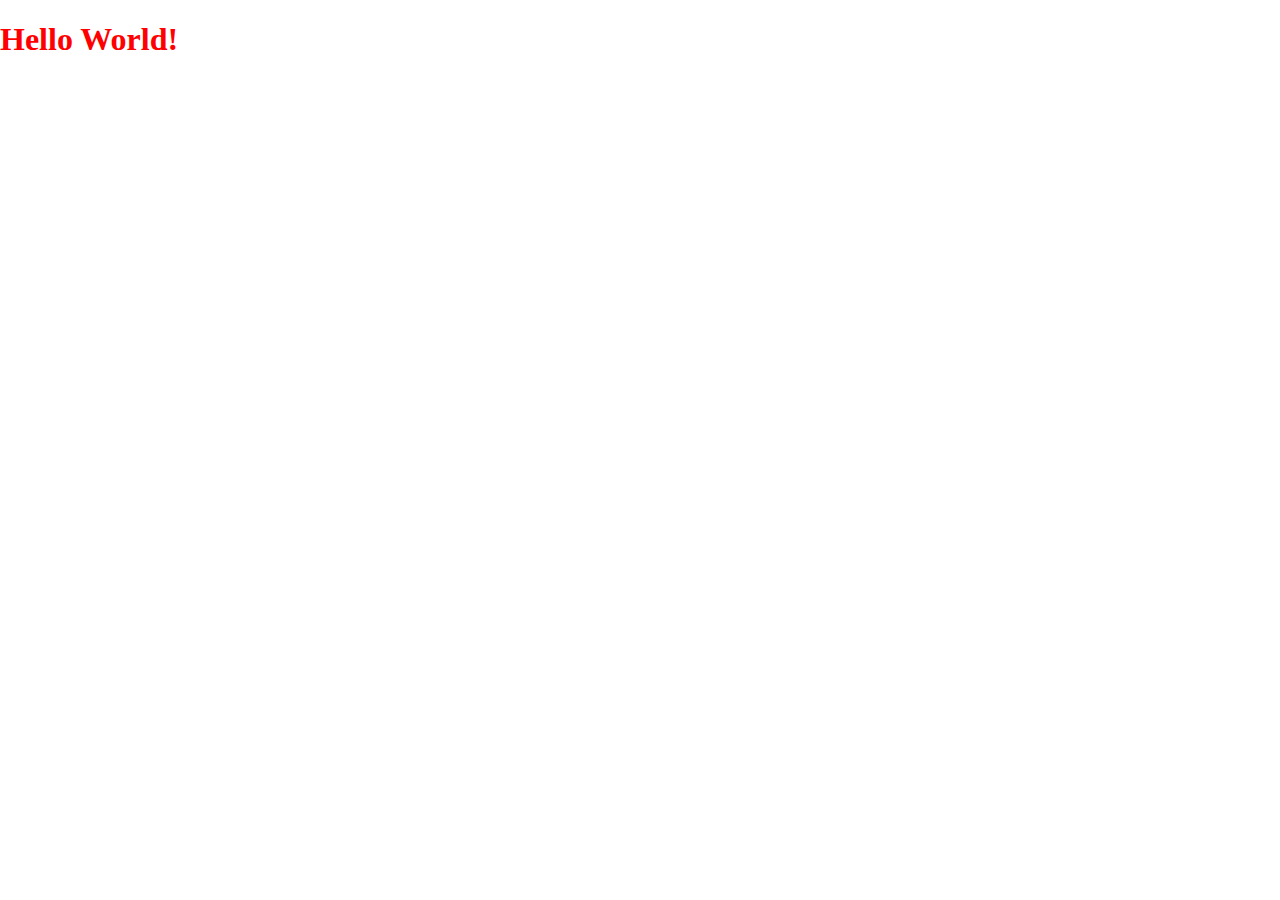
==== index.html @ 250fd3de "Initial Design Complete and Project Initialized" ====
<!DOCTYPE html>
<html lang="en">
<head>
    <meta charset="UTF-8">
    <meta name="viewport" content="width=device-width, initial-scale=1.0">
    <meta http-equiv="X-UA-Compatible" content="ie=edge">
    <title>Document</title>
    <link rel="stylesheet" href="css/style.css">
</head>
<body>

    <h1>Hello World!</h1>
    
    <script src="js/app.js"></script>
</body>
</html>
---- css/style.css ----
/*! normalize.css v8.0.0 | MIT License | github.com/necolas/normalize.css */
/* Document
   ========================================================================== */
/**
 * 1. Correct the line height in all browsers.
 * 2. Prevent adjustments of font size after orientation changes in iOS.
 */
html {
  line-height: 1.15;
  /* 1 */
  -webkit-text-size-adjust: 100%;
  /* 2 */
}

/* Sections
     ========================================================================== */
/**
   * Remove the margin in all browsers.
   */
body {
  margin: 0;
}

/**
   * Correct the font size and margin on `h1` elements within `section` and
   * `article` contexts in Chrome, Firefox, and Safari.
   */
h1 {
  font-size: 2em;
  margin: 0.67em 0;
}

/* Grouping content
     ========================================================================== */
/**
   * 1. Add the correct box sizing in Firefox.
   * 2. Show the overflow in Edge and IE.
   */
hr {
  -webkit-box-sizing: content-box;
          box-sizing: content-box;
  /* 1 */
  height: 0;
  /* 1 */
  overflow: visible;
  /* 2 */
}

/**
   * 1. Correct the inheritance and scaling of font size in all browsers.
   * 2. Correct the odd `em` font sizing in all browsers.
   */
pre {
  font-family: monospace, monospace;
  /* 1 */
  font-size: 1em;
  /* 2 */
}

/* Text-level semantics
     ========================================================================== */
/**
   * Remove the gray background on active links in IE 10.
   */
a {
  background-color: transparent;
}

/**
   * 1. Remove the bottom border in Chrome 57-
   * 2. Add the correct text decoration in Chrome, Edge, IE, Opera, and Safari.
   */
abbr[title] {
  border-bottom: none;
  /* 1 */
  text-decoration: underline;
  /* 2 */
  -webkit-text-decoration: underline dotted;
          text-decoration: underline dotted;
  /* 2 */
}

/**
   * Add the correct font weight in Chrome, Edge, and Safari.
   */
b,
strong {
  font-weight: bolder;
}

/**
   * 1. Correct the inheritance and scaling of font size in all browsers.
   * 2. Correct the odd `em` font sizing in all browsers.
   */
code,
kbd,
samp {
  font-family: monospace, monospace;
  /* 1 */
  font-size: 1em;
  /* 2 */
}

/**
   * Add the correct font size in all browsers.
   */
small {
  font-size: 80%;
}

/**
   * Prevent `sub` and `sup` elements from affecting the line height in
   * all browsers.
   */
sub,
sup {
  font-size: 75%;
  line-height: 0;
  position: relative;
  vertical-align: baseline;
}

sub {
  bottom: -0.25em;
}

sup {
  top: -0.5em;
}

/* Embedded content
     ========================================================================== */
/**
   * Remove the border on images inside links in IE 10.
   */
img {
  border-style: none;
}

/* Forms
     ========================================================================== */
/**
   * 1. Change the font styles in all browsers.
   * 2. Remove the margin in Firefox and Safari.
   */
button,
input,
optgroup,
select,
textarea {
  font-family: inherit;
  /* 1 */
  font-size: 100%;
  /* 1 */
  line-height: 1.15;
  /* 1 */
  margin: 0;
  /* 2 */
}

/**
   * Show the overflow in IE.
   * 1. Show the overflow in Edge.
   */
button,
input {
  /* 1 */
  overflow: visible;
}

/**
   * Remove the inheritance of text transform in Edge, Firefox, and IE.
   * 1. Remove the inheritance of text transform in Firefox.
   */
button,
select {
  /* 1 */
  text-transform: none;
}

/**
   * Correct the inability to style clickable types in iOS and Safari.
   */
button,
[type="button"],
[type="reset"],
[type="submit"] {
  -webkit-appearance: button;
}

/**
   * Remove the inner border and padding in Firefox.
   */
button::-moz-focus-inner,
[type="button"]::-moz-focus-inner,
[type="reset"]::-moz-focus-inner,
[type="submit"]::-moz-focus-inner {
  border-style: none;
  padding: 0;
}

/**
   * Restore the focus styles unset by the previous rule.
   */
button:-moz-focusring,
[type="button"]:-moz-focusring,
[type="reset"]:-moz-focusring,
[type="submit"]:-moz-focusring {
  outline: 1px dotted ButtonText;
}

/**
   * Correct the padding in Firefox.
   */
fieldset {
  padding: 0.35em 0.75em 0.625em;
}

/**
   * 1. Correct the text wrapping in Edge and IE.
   * 2. Correct the color inheritance from `fieldset` elements in IE.
   * 3. Remove the padding so developers are not caught out when they zero out
   *    `fieldset` elements in all browsers.
   */
legend {
  -webkit-box-sizing: border-box;
          box-sizing: border-box;
  /* 1 */
  color: inherit;
  /* 2 */
  display: table;
  /* 1 */
  max-width: 100%;
  /* 1 */
  padding: 0;
  /* 3 */
  white-space: normal;
  /* 1 */
}

/**
   * Add the correct vertical alignment in Chrome, Firefox, and Opera.
   */
progress {
  vertical-align: baseline;
}

/**
   * Remove the default vertical scrollbar in IE 10+.
   */
textarea {
  overflow: auto;
}

/**
   * 1. Add the correct box sizing in IE 10.
   * 2. Remove the padding in IE 10.
   */
[type="checkbox"],
[type="radio"] {
  -webkit-box-sizing: border-box;
          box-sizing: border-box;
  /* 1 */
  padding: 0;
  /* 2 */
}

/**
   * Correct the cursor style of increment and decrement buttons in Chrome.
   */
[type="number"]::-webkit-inner-spin-button,
[type="number"]::-webkit-outer-spin-button {
  height: auto;
}

/**
   * 1. Correct the odd appearance in Chrome and Safari.
   * 2. Correct the outline style in Safari.
   */
[type="search"] {
  -webkit-appearance: textfield;
  /* 1 */
  outline-offset: -2px;
  /* 2 */
}

/**
   * Remove the inner padding in Chrome and Safari on macOS.
   */
[type="search"]::-webkit-search-decoration {
  -webkit-appearance: none;
}

/**
   * 1. Correct the inability to style clickable types in iOS and Safari.
   * 2. Change font properties to `inherit` in Safari.
   */
::-webkit-file-upload-button {
  -webkit-appearance: button;
  /* 1 */
  font: inherit;
  /* 2 */
}

/* Interactive
     ========================================================================== */
/*
   * Add the correct display in Edge, IE 10+, and Firefox.
   */
details {
  display: block;
}

/*
   * Add the correct display in all browsers.
   */
summary {
  display: list-item;
}

/* Misc
     ========================================================================== */
/**
   * Add the correct display in IE 10+.
   */
template {
  display: none;
}

/**
   * Add the correct display in IE 10.
   */
[hidden] {
  display: none;
}

h1 {
  color: red;
}
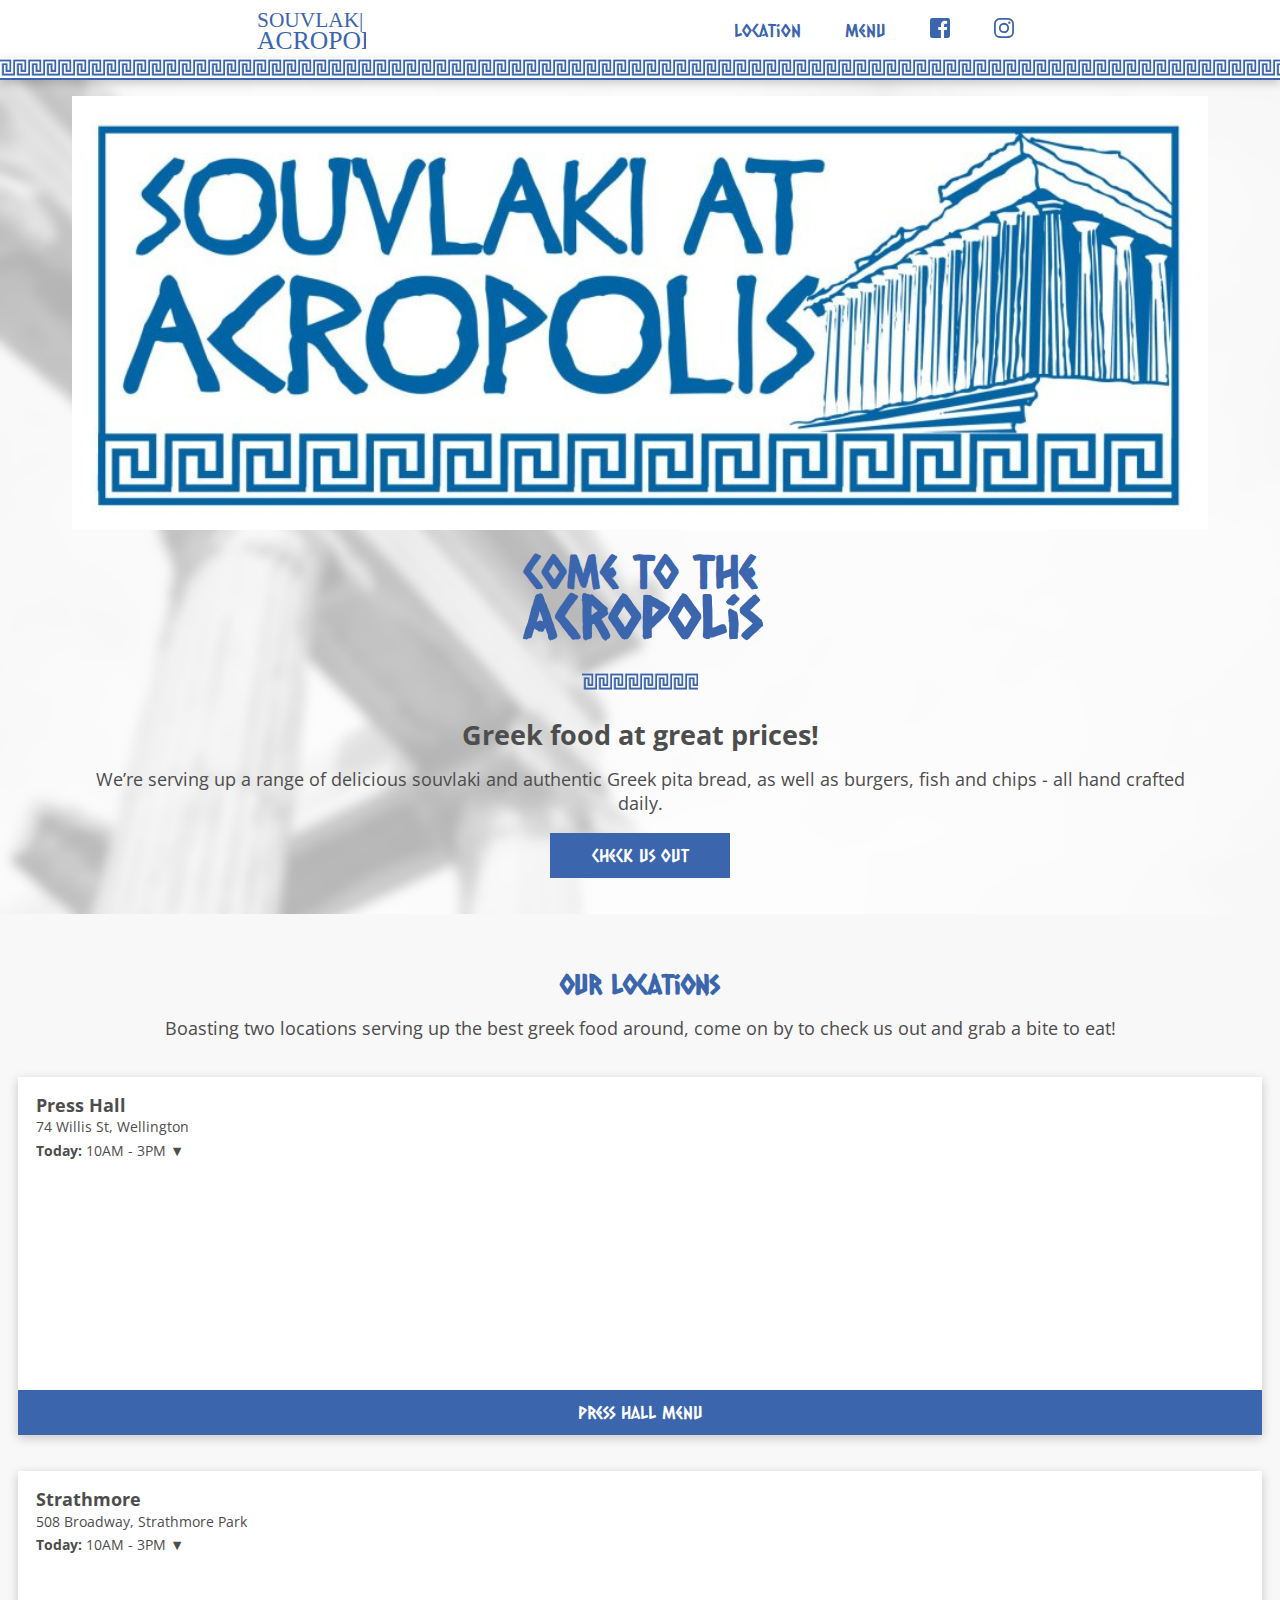
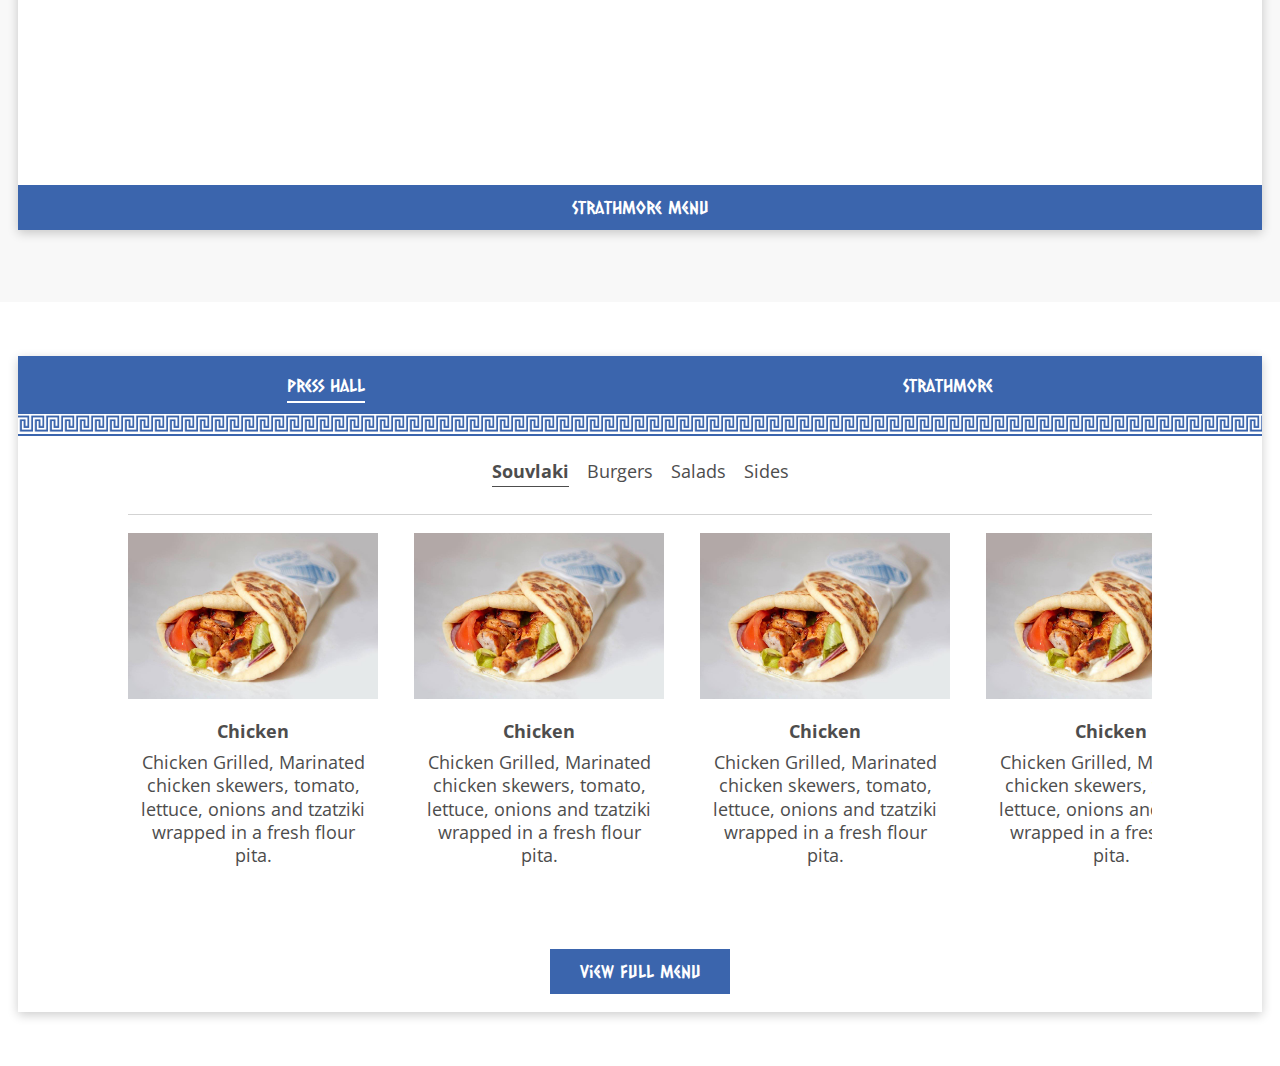
==== commit c0470623: "Initial HTML ans SASS layout almost complete" ====
--- a/index.html
+++ b/index.html
@@ -4,13 +4,130 @@
     <meta charset="UTF-8">
     <meta name="viewport" content="width=device-width, initial-scale=1.0">
     <meta http-equiv="X-UA-Compatible" content="ie=edge">
-    <title>Document</title>
+    <title>Souvlaki At Acropolis | The Best Greek Food in Wellington</title>
     <link rel="stylesheet" href="css/style.css">
 </head>
 <body>
 
-    <h1>Hello World!</h1>
-    
+    <header>
+        <img src="img/logoText.svg" alt="Souvlaki At Acropolis">
+        <nav>
+            <ul>
+                <li><a href="">Location</a></li>
+                <li><a href="">Menu</a></li>
+                <li><a href=""><svg xmlns="http://www.w3.org/2000/svg" viewBox="0 0 22 22"><path d="M22 2.357v17.286A2.358 2.358 0 0 1 19.643 22h-4.189v-8.7h2.976l.427-3.32h-3.4V7.859c0-.962.265-1.616 1.645-1.616h1.758V3.277a23.629 23.629 0 0 0-2.563-.133 4 4 0 0 0-4.272 4.39v2.45H9.036v3.32h2.991v8.7h-9.67A2.358 2.358 0 0 1 0 19.643V2.357A2.358 2.358 0 0 1 2.357 0h17.286A2.358 2.358 0 0 1 22 2.357z"/></svg></a></li>
+                <li><a href=""><svg xmlns="http://www.w3.org/2000/svg" viewBox="0 0 22 22"><path d="M11 5.358a5.63 5.63 0 0 0-5.639 5.639A5.63 5.63 0 0 0 11 16.637a5.63 5.63 0 0 0 5.639-5.639A5.63 5.63 0 0 0 11 5.358zm0 9.305a3.673 3.673 0 0 1-3.666-3.666A3.67 3.67 0 0 1 11 7.331a3.67 3.67 0 0 1 3.666 3.666A3.673 3.673 0 0 1 11 14.664zm7.185-9.536a1.312 1.312 0 0 1-1.315 1.315 1.312 1.312 0 0 1-1.315-1.315 1.315 1.315 0 0 1 1.315-1.315 1.315 1.315 0 0 1 1.318 1.316zm3.735 1.335a6.509 6.509 0 0 0-1.777-4.609A6.553 6.553 0 0 0 15.534.076c-1.816-.1-7.259-.1-9.075 0A6.543 6.543 0 0 0 1.854 1.85 6.531 6.531 0 0 0 .077 6.459c-.1 1.816-.1 7.259 0 9.075a6.509 6.509 0 0 0 1.777 4.609 6.56 6.56 0 0 0 4.609 1.777c1.816.1 7.259.1 9.075 0a6.509 6.509 0 0 0 4.609-1.777 6.552 6.552 0 0 0 1.777-4.609c.102-1.817.102-7.255-.001-9.071zM19.574 17.48a3.712 3.712 0 0 1-2.091 2.091c-1.448.574-4.883.442-6.483.442s-5.04.128-6.483-.442a3.712 3.712 0 0 1-2.091-2.091c-.574-1.448-.442-4.883-.442-6.483s-.128-5.04.442-6.483a3.712 3.712 0 0 1 2.091-2.091C5.965 1.849 9.4 1.981 11 1.981s5.04-.128 6.483.442a3.712 3.712 0 0 1 2.091 2.091c.574 1.448.442 4.883.442 6.483s.135 5.041-.439 6.484z"/></svg></a></li>
+            </ul>
+        </nav>
+    </header>
+
+    <section id="hero">
+        <img src="img/logo.jpg" alt="Souvlaki At Acropolis">
+        <h2>Come to The<br>Acropolis</h2>
+        <h3>Greek food at great prices!</h3>
+        <p>We’re serving up a range of delicious souvlaki and authentic Greek pita bread, as well as burgers, fish and chips - all hand crafted daily.</p>
+        <a id="button" href="#">Check Us Out</a>
+    </section>
+
+    <section id="locations">
+        <h2>Our Locations</h2>
+        <p>Boasting two locations serving up the best greek food around, come on by to check us out and grab a bite to eat!</p>
+        <div class="card">
+            <h3>Press Hall</h3>
+            <p>74 Willis St, Wellington</p>
+            <div id="hours">
+                <span id="today"><b>Today:</b> 10AM - 3PM 	&#9660;</span>
+                <ul class="inactive">
+                    <li><b>Monday:</b> 10:30AM - 3PM</li>
+                    <li><b>Tuesday:</b> 10:30AM - 3PM</li>
+                    <li><b>Wednesday:</b> 10:30AM - 7PM</li>
+                    <li><b>Thursday:</b> 10:30AM - 7PM</li>
+                    <li><b>Friday:</b> 10:30AM - 7PM</li>
+                    <li><b>Saturday:</b> 10AM - 3PM</li>
+                    <li><b>Sunday:</b> Closed</li>
+                </ul>
+            </div>
+            <iframe frameborder="0" style="border:0"src="https://www.google.com/maps/embed/v1/place?q=place_id:ChIJ85g7dtavOG0Re48GpM2BKBs&key=AIzaSyBG216dT96u7KshkH0Udl-jmYMu-QLgaa4" allowfullscreen></iframe>
+            <a id="button" href="#">Press Hall Menu</a>
+        </div>
+        <div class="card">
+            <h3>Strathmore</h3>
+            <p>508 Broadway, Strathmore Park</p>
+            <div id="hours">
+                <span id="today"><b>Today:</b> 10AM - 3PM 	&#9660;</span>
+                <ul class="inactive">
+                    <li><b>Monday:</b> 10:30AM - 3PM</li>
+                    <li><b>Tuesday:</b> 10:30AM - 3PM</li>
+                    <li><b>Wednesday:</b> 10:30AM - 7PM</li>
+                    <li><b>Thursday:</b> 10:30AM - 7PM</li>
+                    <li><b>Friday:</b> 10:30AM - 7PM</li>
+                    <li><b>Saturday:</b> 10AM - 3PM</li>
+                    <li><b>Sunday:</b> Closed</li>
+                </ul>
+            </div>
+            <iframe frameborder="0" style="border:0" src="https://www.google.com/maps/embed/v1/place?q=place_id:ChIJDy9V8H2vOG0RVM0TgFGjWJY&key=AIzaSyBG216dT96u7KshkH0Udl-jmYMu-QLgaa4"></iframe>
+            <a id="button" href="#">Strathmore Menu</a>
+        </div>
+    </section>
+
+    <section id="menu">
+        <div class="menu">
+            <ul id="tabs">
+                <li><a class="active" href="">Press Hall</a></li>
+                <li><a href="">Strathmore</a></li>
+            </ul>
+            <div id="pressHallMenu" class="locationMenu">
+                <ul id="menuSections">
+                    <li><a class="active" href="">Souvlaki</a></li>
+                    <li><a href="">Burgers</a></li>
+                    <li><a href="">Salads</a></li>
+                    <li><a href="">Sides</a></li>
+                </ul>
+                <ul id="menuItems" class="souvlaki">
+                    <li>
+                        <img src="img/souvlaki.jpg" alt="Chicken Souvlaki">
+                        <span>Chicken</span>
+                        <p>Chicken Grilled, Marinated chicken skewers,  tomato, lettuce, onions and tzatziki wrapped in a fresh flour pita.</p>
+                    </li>
+                    <li>
+                        <img src="img/souvlaki.jpg" alt="Chicken Souvlaki">
+                        <span>Chicken</span>
+                        <p>Chicken Grilled, Marinated chicken skewers,  tomato, lettuce, onions and tzatziki wrapped in a fresh flour pita.</p>
+                    </li>
+                    <li>
+                        <img src="img/souvlaki.jpg" alt="Chicken Souvlaki">
+                        <span>Chicken</span>
+                        <p>Chicken Grilled, Marinated chicken skewers,  tomato, lettuce, onions and tzatziki wrapped in a fresh flour pita.</p>
+                    </li>
+                    <li>
+                        <img src="img/souvlaki.jpg" alt="Chicken Souvlaki">
+                        <span>Chicken</span>
+                        <p>Chicken Grilled, Marinated chicken skewers,  tomato, lettuce, onions and tzatziki wrapped in a fresh flour pita.</p>
+                    </li>
+                    <li>
+                        <img src="img/souvlaki.jpg" alt="Chicken Souvlaki">
+                        <span>Chicken</span>
+                        <p>Chicken Grilled, Marinated chicken skewers,  tomato, lettuce, onions and tzatziki wrapped in a fresh flour pita.</p>
+                    </li>
+                    <li>
+                        <img src="img/souvlaki.jpg" alt="Chicken Souvlaki">
+                        <span>Chicken</span>
+                        <p>Chicken Grilled, Marinated chicken skewers,  tomato, lettuce, onions and tzatziki wrapped in a fresh flour pita.</p>
+                    </li>
+                </ul>
+            </div>
+            <a id="button" href="">View Full Menu</a>
+        </div>
+    </section>
+
+    <section>
+        <!-- instafeed -->
+    </section>
+
+    <footer>
+
+    </footer>
+    <script src="https://ajax.googleapis.com/ajax/libs/jquery/3.3.1/jquery.min.js"></script>
     <script src="js/app.js"></script>
 </body>
 </html>--- a/css/style.css
+++ b/css/style.css
@@ -5,6 +5,7 @@
  * 1. Correct the line height in all browsers.
  * 2. Prevent adjustments of font size after orientation changes in iOS.
  */
+@import url("https://fonts.googleapis.com/css?family=Caesar+Dressing|Open+Sans:300,700");
 html {
   line-height: 1.15;
   /* 1 */
@@ -334,6 +335,432 @@
   display: none;
 }
 
-h1 {
-  color: red;
-}
+header:after, #locations .card, #locations .card #hours ul, #menu .menu {
+  -webkit-box-shadow: 0 3px 10px rgba(0, 0, 0, 0.2);
+          box-shadow: 0 3px 10px rgba(0, 0, 0, 0.2);
+}
+
+header:after, #hero h2:after, #menu .menu #tabs:after {
+  overflow: hidden;
+  height: 20px;
+  background-image: url(../img/keyBorder.png);
+  background-position-y: bottom;
+  background-size: 15px;
+  background-repeat: repeat-x;
+}
+
+* {
+  -webkit-box-sizing: border-box;
+          box-sizing: border-box;
+  margin: 0;
+  padding: 0;
+  color: #4D4D4D;
+  font-family: "Open Sans", sans-serif;
+  font-weight: thin;
+}
+
+html {
+  font-size: 18px;
+}
+
+a {
+  text-decoration: none;
+  color: inherit;
+}
+
+ul {
+  list-style: none;
+}
+
+h2 {
+  font-family: "Caesar Dressing", cursive;
+  color: #3B65AD;
+}
+
+h3 {
+  font-family: "Open Sans", sans-serif;
+  font-weight: bold;
+  font-size: 1.5rem;
+}
+
+p {
+  margin: 1rem;
+  line-height: 1.3rem;
+}
+
+#button {
+  width: 10rem;
+  height: 2.5rem;
+  background-color: #3B65AD;
+  color: white;
+  font-family: "Caesar Dressing", cursive;
+  display: -webkit-box;
+  display: -ms-flexbox;
+  display: flex;
+  -webkit-box-align: center;
+      -ms-flex-align: center;
+          align-items: center;
+  -webkit-box-pack: center;
+      -ms-flex-pack: center;
+          justify-content: center;
+}
+
+header {
+  width: 100%;
+  margin: 0 auto;
+  padding: 0 20%;
+  background-color: white;
+  height: 60px;
+  display: -webkit-box;
+  display: -ms-flexbox;
+  display: flex;
+  -webkit-box-orient: horizontal;
+  -webkit-box-direction: normal;
+      -ms-flex-direction: row;
+          flex-direction: row;
+  -webkit-box-pack: justify;
+      -ms-flex-pack: justify;
+          justify-content: space-between;
+  -webkit-box-align: center;
+      -ms-flex-align: center;
+          align-items: center;
+  position: fixed;
+  top: 0;
+  color: #3B65AD;
+  z-index: 10;
+}
+
+header:after {
+  content: '';
+  position: absolute;
+  left: 0;
+  bottom: -20px;
+  width: 100vw;
+  border-bottom: solid 2px #3B65AD;
+  background-color: white;
+}
+
+header + * {
+  margin-top: 78px;
+}
+
+header img {
+  height: 80%;
+}
+
+header nav {
+  width: 300px;
+}
+
+header nav ul {
+  width: 100%;
+  display: -webkit-box;
+  display: -ms-flexbox;
+  display: flex;
+  -webkit-box-orient: horizontal;
+  -webkit-box-direction: normal;
+      -ms-flex-direction: row;
+          flex-direction: row;
+  -webkit-box-pack: justify;
+      -ms-flex-pack: justify;
+          justify-content: space-between;
+  -webkit-box-align: center;
+      -ms-flex-align: center;
+          align-items: center;
+  font-size: 1rem;
+}
+
+header nav ul li a {
+  font-family: "Caesar Dressing", cursive;
+  color: #3B65AD;
+  padding: 0 10px;
+  display: inline-block;
+}
+
+header nav ul li a svg {
+  width: 20px;
+  fill: #3B65AD;
+}
+
+#hero {
+  width: 100%;
+  height: auto;
+  padding: 0 3rem 2rem;
+  text-align: center;
+  display: -webkit-box;
+  display: -ms-flexbox;
+  display: flex;
+  -webkit-box-orient: vertical;
+  -webkit-box-direction: normal;
+      -ms-flex-direction: column;
+          flex-direction: column;
+  -webkit-box-align: center;
+      -ms-flex-align: center;
+          align-items: center;
+  -webkit-box-pack: center;
+      -ms-flex-pack: center;
+          justify-content: center;
+  background-image: url(../img/hero-bg.jpg);
+  background-size: cover;
+}
+
+#hero img {
+  width: 100%;
+  padding: 1rem;
+}
+
+#hero h2 {
+  font-family: "Caesar Dressing", cursive;
+  color: #3B65AD;
+  font-size: 3.25rem;
+  position: relative;
+  line-height: 2.5rem;
+  margin: 0 0 4.5rem;
+}
+
+#hero h2:first-line {
+  font-size: 2.5rem;
+}
+
+#hero h2:after {
+  content: '';
+  display: inline-block;
+  width: 50%;
+  height: 20px;
+  position: absolute;
+  bottom: -3rem;
+  left: 25%;
+}
+
+#locations {
+  width: 100%;
+  height: auto;
+  padding: 3rem 1rem;
+  text-align: center;
+  display: -webkit-box;
+  display: -ms-flexbox;
+  display: flex;
+  -webkit-box-orient: vertical;
+  -webkit-box-direction: normal;
+      -ms-flex-direction: column;
+          flex-direction: column;
+  -webkit-box-align: center;
+      -ms-flex-align: center;
+          align-items: center;
+  -webkit-box-pack: center;
+      -ms-flex-pack: center;
+          justify-content: center;
+  background-color: #F8F8F8;
+}
+
+#locations .card {
+  text-align: left;
+  background-color: white;
+  padding: 1rem 0 0;
+  margin: 1rem 0;
+  width: 100%;
+}
+
+#locations .card h3 {
+  font-size: 1rem;
+  margin: 0 1rem;
+}
+
+#locations .card p {
+  font-size: 0.8rem;
+  margin: 0 1rem;
+}
+
+#locations .card #hours {
+  position: relative;
+  margin: 0 1rem 0.5rem;
+}
+
+#locations .card #hours span {
+  font-size: 0.8rem;
+}
+
+#locations .card #hours ul {
+  font-size: 0.8rem;
+  background-color: white;
+  display: -webkit-box;
+  display: -ms-flexbox;
+  display: flex;
+  -webkit-box-orient: vertical;
+  -webkit-box-direction: normal;
+      -ms-flex-direction: column;
+          flex-direction: column;
+  padding: 0.5rem;
+  position: absolute;
+  z-index: 5;
+}
+
+#locations .card #hours ul.inactive {
+  display: none;
+}
+
+#locations .card #hours ul li {
+  display: block;
+}
+
+#locations .card iframe {
+  width: 100%;
+  height: 200px;
+}
+
+#locations .card #button {
+  margin: 1rem auto 0;
+  width: 100%;
+}
+
+#menu {
+  width: 100%;
+  height: auto;
+  padding: 3rem 1rem;
+  display: -webkit-box;
+  display: -ms-flexbox;
+  display: flex;
+  -webkit-box-orient: vertical;
+  -webkit-box-direction: normal;
+      -ms-flex-direction: column;
+          flex-direction: column;
+  -webkit-box-align: center;
+      -ms-flex-align: center;
+          align-items: center;
+  -webkit-box-pack: center;
+      -ms-flex-pack: center;
+          justify-content: center;
+}
+
+#menu .menu {
+  width: 100%;
+  background-color: white;
+  display: -webkit-box;
+  display: -ms-flexbox;
+  display: flex;
+  -webkit-box-orient: vertical;
+  -webkit-box-direction: normal;
+      -ms-flex-direction: column;
+          flex-direction: column;
+  -webkit-box-align: center;
+      -ms-flex-align: center;
+          align-items: center;
+}
+
+#menu .menu #tabs {
+  width: 100%;
+  height: 60px;
+  background-color: #3B65AD;
+  display: -webkit-box;
+  display: -ms-flexbox;
+  display: flex;
+  -webkit-box-orient: horizontal;
+  -webkit-box-direction: normal;
+      -ms-flex-direction: row;
+          flex-direction: row;
+  -ms-flex-pack: distribute;
+      justify-content: space-around;
+  -webkit-box-align: center;
+      -ms-flex-align: center;
+          align-items: center;
+  position: relative;
+}
+
+#menu .menu #tabs:after {
+  content: '';
+  position: absolute;
+  left: 0;
+  bottom: -20px;
+  width: 100%;
+  border-bottom: solid 2px #3B65AD;
+  background-color: white;
+}
+
+#menu .menu #tabs li a {
+  color: white;
+  font-family: "Caesar Dressing", cursive;
+  padding-bottom: 0.25rem;
+}
+
+#menu .menu #tabs li a.active {
+  border-bottom: 2px solid currentColor;
+}
+
+#menu .menu .locationMenu.inactive {
+  display: none;
+}
+
+#menu .menu .locationMenu #menuSections {
+  margin: 2rem 0 0;
+  height: auto;
+  padding: 0 0 1rem;
+  display: -webkit-box;
+  display: -ms-flexbox;
+  display: flex;
+  -webkit-box-orient: horizontal;
+  -webkit-box-direction: normal;
+      -ms-flex-direction: row;
+          flex-direction: row;
+  -webkit-box-pack: center;
+      -ms-flex-pack: center;
+          justify-content: center;
+  -webkit-box-align: center;
+      -ms-flex-align: center;
+          align-items: center;
+  -ms-flex-wrap: wrap;
+      flex-wrap: wrap;
+  border-bottom: 1px solid lightgrey;
+}
+
+#menu .menu .locationMenu #menuSections li a {
+  height: auto;
+  display: inline-block;
+  margin: 0.5rem;
+  padding-bottom: 0.25rem;
+}
+
+#menu .menu .locationMenu #menuSections li a.active {
+  font-weight: bold;
+  border-bottom: 1px solid currentColor;
+}
+
+#menu .menu .locationMenu #menuItems {
+  width: 80vw;
+  height: auto;
+  margin: 1rem 0;
+  overflow: auto;
+  display: -webkit-box;
+  display: -ms-flexbox;
+  display: flex;
+  -webkit-box-orient: horizontal;
+  -webkit-box-direction: normal;
+      -ms-flex-direction: row;
+          flex-direction: row;
+}
+
+#menu .menu .locationMenu #menuItems.inactive {
+  display: none;
+}
+
+#menu .menu .locationMenu #menuItems li {
+  margin: 0 2rem 2rem 0;
+  min-width: 250px;
+  text-align: center;
+}
+
+#menu .menu .locationMenu #menuItems li img {
+  width: 100%;
+  margin-bottom: 1rem;
+}
+
+#menu .menu .locationMenu #menuItems li span {
+  font-weight: bold;
+}
+
+#menu .menu .locationMenu #menuItems li p {
+  margin: 0.5rem;
+}
+
+#menu .menu #button {
+  margin: 1rem;
+}
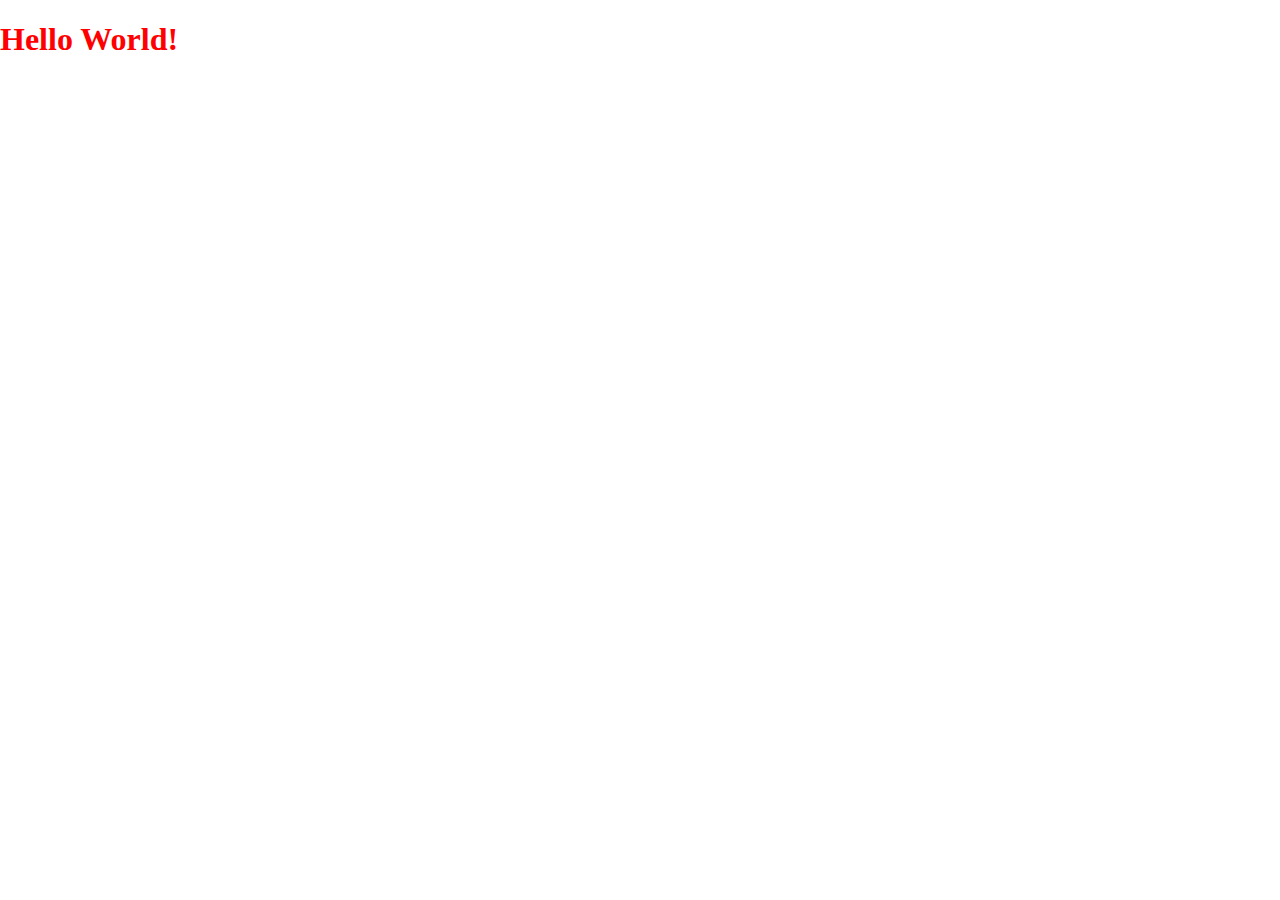
==== commit 5593ea3c: "Revert "Initial HTML ans SASS layout almost complete"" ====
--- a/index.html
+++ b/index.html
@@ -4,130 +4,13 @@
     <meta charset="UTF-8">
     <meta name="viewport" content="width=device-width, initial-scale=1.0">
     <meta http-equiv="X-UA-Compatible" content="ie=edge">
-    <title>Souvlaki At Acropolis | The Best Greek Food in Wellington</title>
+    <title>Document</title>
     <link rel="stylesheet" href="css/style.css">
 </head>
 <body>
 
-    <header>
-        <img src="img/logoText.svg" alt="Souvlaki At Acropolis">
-        <nav>
-            <ul>
-                <li><a href="">Location</a></li>
-                <li><a href="">Menu</a></li>
-                <li><a href=""><svg xmlns="http://www.w3.org/2000/svg" viewBox="0 0 22 22"><path d="M22 2.357v17.286A2.358 2.358 0 0 1 19.643 22h-4.189v-8.7h2.976l.427-3.32h-3.4V7.859c0-.962.265-1.616 1.645-1.616h1.758V3.277a23.629 23.629 0 0 0-2.563-.133 4 4 0 0 0-4.272 4.39v2.45H9.036v3.32h2.991v8.7h-9.67A2.358 2.358 0 0 1 0 19.643V2.357A2.358 2.358 0 0 1 2.357 0h17.286A2.358 2.358 0 0 1 22 2.357z"/></svg></a></li>
-                <li><a href=""><svg xmlns="http://www.w3.org/2000/svg" viewBox="0 0 22 22"><path d="M11 5.358a5.63 5.63 0 0 0-5.639 5.639A5.63 5.63 0 0 0 11 16.637a5.63 5.63 0 0 0 5.639-5.639A5.63 5.63 0 0 0 11 5.358zm0 9.305a3.673 3.673 0 0 1-3.666-3.666A3.67 3.67 0 0 1 11 7.331a3.67 3.67 0 0 1 3.666 3.666A3.673 3.673 0 0 1 11 14.664zm7.185-9.536a1.312 1.312 0 0 1-1.315 1.315 1.312 1.312 0 0 1-1.315-1.315 1.315 1.315 0 0 1 1.315-1.315 1.315 1.315 0 0 1 1.318 1.316zm3.735 1.335a6.509 6.509 0 0 0-1.777-4.609A6.553 6.553 0 0 0 15.534.076c-1.816-.1-7.259-.1-9.075 0A6.543 6.543 0 0 0 1.854 1.85 6.531 6.531 0 0 0 .077 6.459c-.1 1.816-.1 7.259 0 9.075a6.509 6.509 0 0 0 1.777 4.609 6.56 6.56 0 0 0 4.609 1.777c1.816.1 7.259.1 9.075 0a6.509 6.509 0 0 0 4.609-1.777 6.552 6.552 0 0 0 1.777-4.609c.102-1.817.102-7.255-.001-9.071zM19.574 17.48a3.712 3.712 0 0 1-2.091 2.091c-1.448.574-4.883.442-6.483.442s-5.04.128-6.483-.442a3.712 3.712 0 0 1-2.091-2.091c-.574-1.448-.442-4.883-.442-6.483s-.128-5.04.442-6.483a3.712 3.712 0 0 1 2.091-2.091C5.965 1.849 9.4 1.981 11 1.981s5.04-.128 6.483.442a3.712 3.712 0 0 1 2.091 2.091c.574 1.448.442 4.883.442 6.483s.135 5.041-.439 6.484z"/></svg></a></li>
-            </ul>
-        </nav>
-    </header>
-
-    <section id="hero">
-        <img src="img/logo.jpg" alt="Souvlaki At Acropolis">
-        <h2>Come to The<br>Acropolis</h2>
-        <h3>Greek food at great prices!</h3>
-        <p>We’re serving up a range of delicious souvlaki and authentic Greek pita bread, as well as burgers, fish and chips - all hand crafted daily.</p>
-        <a id="button" href="#">Check Us Out</a>
-    </section>
-
-    <section id="locations">
-        <h2>Our Locations</h2>
-        <p>Boasting two locations serving up the best greek food around, come on by to check us out and grab a bite to eat!</p>
-        <div class="card">
-            <h3>Press Hall</h3>
-            <p>74 Willis St, Wellington</p>
-            <div id="hours">
-                <span id="today"><b>Today:</b> 10AM - 3PM 	&#9660;</span>
-                <ul class="inactive">
-                    <li><b>Monday:</b> 10:30AM - 3PM</li>
-                    <li><b>Tuesday:</b> 10:30AM - 3PM</li>
-                    <li><b>Wednesday:</b> 10:30AM - 7PM</li>
-                    <li><b>Thursday:</b> 10:30AM - 7PM</li>
-                    <li><b>Friday:</b> 10:30AM - 7PM</li>
-                    <li><b>Saturday:</b> 10AM - 3PM</li>
-                    <li><b>Sunday:</b> Closed</li>
-                </ul>
-            </div>
-            <iframe frameborder="0" style="border:0"src="https://www.google.com/maps/embed/v1/place?q=place_id:ChIJ85g7dtavOG0Re48GpM2BKBs&key=AIzaSyBG216dT96u7KshkH0Udl-jmYMu-QLgaa4" allowfullscreen></iframe>
-            <a id="button" href="#">Press Hall Menu</a>
-        </div>
-        <div class="card">
-            <h3>Strathmore</h3>
-            <p>508 Broadway, Strathmore Park</p>
-            <div id="hours">
-                <span id="today"><b>Today:</b> 10AM - 3PM 	&#9660;</span>
-                <ul class="inactive">
-                    <li><b>Monday:</b> 10:30AM - 3PM</li>
-                    <li><b>Tuesday:</b> 10:30AM - 3PM</li>
-                    <li><b>Wednesday:</b> 10:30AM - 7PM</li>
-                    <li><b>Thursday:</b> 10:30AM - 7PM</li>
-                    <li><b>Friday:</b> 10:30AM - 7PM</li>
-                    <li><b>Saturday:</b> 10AM - 3PM</li>
-                    <li><b>Sunday:</b> Closed</li>
-                </ul>
-            </div>
-            <iframe frameborder="0" style="border:0" src="https://www.google.com/maps/embed/v1/place?q=place_id:ChIJDy9V8H2vOG0RVM0TgFGjWJY&key=AIzaSyBG216dT96u7KshkH0Udl-jmYMu-QLgaa4"></iframe>
-            <a id="button" href="#">Strathmore Menu</a>
-        </div>
-    </section>
-
-    <section id="menu">
-        <div class="menu">
-            <ul id="tabs">
-                <li><a class="active" href="">Press Hall</a></li>
-                <li><a href="">Strathmore</a></li>
-            </ul>
-            <div id="pressHallMenu" class="locationMenu">
-                <ul id="menuSections">
-                    <li><a class="active" href="">Souvlaki</a></li>
-                    <li><a href="">Burgers</a></li>
-                    <li><a href="">Salads</a></li>
-                    <li><a href="">Sides</a></li>
-                </ul>
-                <ul id="menuItems" class="souvlaki">
-                    <li>
-                        <img src="img/souvlaki.jpg" alt="Chicken Souvlaki">
-                        <span>Chicken</span>
-                        <p>Chicken Grilled, Marinated chicken skewers,  tomato, lettuce, onions and tzatziki wrapped in a fresh flour pita.</p>
-                    </li>
-                    <li>
-                        <img src="img/souvlaki.jpg" alt="Chicken Souvlaki">
-                        <span>Chicken</span>
-                        <p>Chicken Grilled, Marinated chicken skewers,  tomato, lettuce, onions and tzatziki wrapped in a fresh flour pita.</p>
-                    </li>
-                    <li>
-                        <img src="img/souvlaki.jpg" alt="Chicken Souvlaki">
-                        <span>Chicken</span>
-                        <p>Chicken Grilled, Marinated chicken skewers,  tomato, lettuce, onions and tzatziki wrapped in a fresh flour pita.</p>
-                    </li>
-                    <li>
-                        <img src="img/souvlaki.jpg" alt="Chicken Souvlaki">
-                        <span>Chicken</span>
-                        <p>Chicken Grilled, Marinated chicken skewers,  tomato, lettuce, onions and tzatziki wrapped in a fresh flour pita.</p>
-                    </li>
-                    <li>
-                        <img src="img/souvlaki.jpg" alt="Chicken Souvlaki">
-                        <span>Chicken</span>
-                        <p>Chicken Grilled, Marinated chicken skewers,  tomato, lettuce, onions and tzatziki wrapped in a fresh flour pita.</p>
-                    </li>
-                    <li>
-                        <img src="img/souvlaki.jpg" alt="Chicken Souvlaki">
-                        <span>Chicken</span>
-                        <p>Chicken Grilled, Marinated chicken skewers,  tomato, lettuce, onions and tzatziki wrapped in a fresh flour pita.</p>
-                    </li>
-                </ul>
-            </div>
-            <a id="button" href="">View Full Menu</a>
-        </div>
-    </section>
-
-    <section>
-        <!-- instafeed -->
-    </section>
-
-    <footer>
-
-    </footer>
-    <script src="https://ajax.googleapis.com/ajax/libs/jquery/3.3.1/jquery.min.js"></script>
+    <h1>Hello World!</h1>
+    
     <script src="js/app.js"></script>
 </body>
 </html>--- a/css/style.css
+++ b/css/style.css
@@ -5,7 +5,6 @@
  * 1. Correct the line height in all browsers.
  * 2. Prevent adjustments of font size after orientation changes in iOS.
  */
-@import url("https://fonts.googleapis.com/css?family=Caesar+Dressing|Open+Sans:300,700");
 html {
   line-height: 1.15;
   /* 1 */
@@ -335,432 +334,6 @@
   display: none;
 }
 
-header:after, #locations .card, #locations .card #hours ul, #menu .menu {
-  -webkit-box-shadow: 0 3px 10px rgba(0, 0, 0, 0.2);
-          box-shadow: 0 3px 10px rgba(0, 0, 0, 0.2);
-}
-
-header:after, #hero h2:after, #menu .menu #tabs:after {
-  overflow: hidden;
-  height: 20px;
-  background-image: url(../img/keyBorder.png);
-  background-position-y: bottom;
-  background-size: 15px;
-  background-repeat: repeat-x;
-}
-
-* {
-  -webkit-box-sizing: border-box;
-          box-sizing: border-box;
-  margin: 0;
-  padding: 0;
-  color: #4D4D4D;
-  font-family: "Open Sans", sans-serif;
-  font-weight: thin;
-}
-
-html {
-  font-size: 18px;
-}
-
-a {
-  text-decoration: none;
-  color: inherit;
-}
-
-ul {
-  list-style: none;
-}
-
-h2 {
-  font-family: "Caesar Dressing", cursive;
-  color: #3B65AD;
-}
-
-h3 {
-  font-family: "Open Sans", sans-serif;
-  font-weight: bold;
-  font-size: 1.5rem;
-}
-
-p {
-  margin: 1rem;
-  line-height: 1.3rem;
-}
-
-#button {
-  width: 10rem;
-  height: 2.5rem;
-  background-color: #3B65AD;
-  color: white;
-  font-family: "Caesar Dressing", cursive;
-  display: -webkit-box;
-  display: -ms-flexbox;
-  display: flex;
-  -webkit-box-align: center;
-      -ms-flex-align: center;
-          align-items: center;
-  -webkit-box-pack: center;
-      -ms-flex-pack: center;
-          justify-content: center;
-}
-
-header {
-  width: 100%;
-  margin: 0 auto;
-  padding: 0 20%;
-  background-color: white;
-  height: 60px;
-  display: -webkit-box;
-  display: -ms-flexbox;
-  display: flex;
-  -webkit-box-orient: horizontal;
-  -webkit-box-direction: normal;
-      -ms-flex-direction: row;
-          flex-direction: row;
-  -webkit-box-pack: justify;
-      -ms-flex-pack: justify;
-          justify-content: space-between;
-  -webkit-box-align: center;
-      -ms-flex-align: center;
-          align-items: center;
-  position: fixed;
-  top: 0;
-  color: #3B65AD;
-  z-index: 10;
-}
-
-header:after {
-  content: '';
-  position: absolute;
-  left: 0;
-  bottom: -20px;
-  width: 100vw;
-  border-bottom: solid 2px #3B65AD;
-  background-color: white;
-}
-
-header + * {
-  margin-top: 78px;
-}
-
-header img {
-  height: 80%;
-}
-
-header nav {
-  width: 300px;
-}
-
-header nav ul {
-  width: 100%;
-  display: -webkit-box;
-  display: -ms-flexbox;
-  display: flex;
-  -webkit-box-orient: horizontal;
-  -webkit-box-direction: normal;
-      -ms-flex-direction: row;
-          flex-direction: row;
-  -webkit-box-pack: justify;
-      -ms-flex-pack: justify;
-          justify-content: space-between;
-  -webkit-box-align: center;
-      -ms-flex-align: center;
-          align-items: center;
-  font-size: 1rem;
-}
-
-header nav ul li a {
-  font-family: "Caesar Dressing", cursive;
-  color: #3B65AD;
-  padding: 0 10px;
-  display: inline-block;
-}
-
-header nav ul li a svg {
-  width: 20px;
-  fill: #3B65AD;
-}
-
-#hero {
-  width: 100%;
-  height: auto;
-  padding: 0 3rem 2rem;
-  text-align: center;
-  display: -webkit-box;
-  display: -ms-flexbox;
-  display: flex;
-  -webkit-box-orient: vertical;
-  -webkit-box-direction: normal;
-      -ms-flex-direction: column;
-          flex-direction: column;
-  -webkit-box-align: center;
-      -ms-flex-align: center;
-          align-items: center;
-  -webkit-box-pack: center;
-      -ms-flex-pack: center;
-          justify-content: center;
-  background-image: url(../img/hero-bg.jpg);
-  background-size: cover;
-}
-
-#hero img {
-  width: 100%;
-  padding: 1rem;
-}
-
-#hero h2 {
-  font-family: "Caesar Dressing", cursive;
-  color: #3B65AD;
-  font-size: 3.25rem;
-  position: relative;
-  line-height: 2.5rem;
-  margin: 0 0 4.5rem;
-}
-
-#hero h2:first-line {
-  font-size: 2.5rem;
-}
-
-#hero h2:after {
-  content: '';
-  display: inline-block;
-  width: 50%;
-  height: 20px;
-  position: absolute;
-  bottom: -3rem;
-  left: 25%;
-}
-
-#locations {
-  width: 100%;
-  height: auto;
-  padding: 3rem 1rem;
-  text-align: center;
-  display: -webkit-box;
-  display: -ms-flexbox;
-  display: flex;
-  -webkit-box-orient: vertical;
-  -webkit-box-direction: normal;
-      -ms-flex-direction: column;
-          flex-direction: column;
-  -webkit-box-align: center;
-      -ms-flex-align: center;
-          align-items: center;
-  -webkit-box-pack: center;
-      -ms-flex-pack: center;
-          justify-content: center;
-  background-color: #F8F8F8;
-}
-
-#locations .card {
-  text-align: left;
-  background-color: white;
-  padding: 1rem 0 0;
-  margin: 1rem 0;
-  width: 100%;
-}
-
-#locations .card h3 {
-  font-size: 1rem;
-  margin: 0 1rem;
-}
-
-#locations .card p {
-  font-size: 0.8rem;
-  margin: 0 1rem;
-}
-
-#locations .card #hours {
-  position: relative;
-  margin: 0 1rem 0.5rem;
-}
-
-#locations .card #hours span {
-  font-size: 0.8rem;
-}
-
-#locations .card #hours ul {
-  font-size: 0.8rem;
-  background-color: white;
-  display: -webkit-box;
-  display: -ms-flexbox;
-  display: flex;
-  -webkit-box-orient: vertical;
-  -webkit-box-direction: normal;
-      -ms-flex-direction: column;
-          flex-direction: column;
-  padding: 0.5rem;
-  position: absolute;
-  z-index: 5;
-}
-
-#locations .card #hours ul.inactive {
-  display: none;
-}
-
-#locations .card #hours ul li {
-  display: block;
-}
-
-#locations .card iframe {
-  width: 100%;
-  height: 200px;
-}
-
-#locations .card #button {
-  margin: 1rem auto 0;
-  width: 100%;
-}
-
-#menu {
-  width: 100%;
-  height: auto;
-  padding: 3rem 1rem;
-  display: -webkit-box;
-  display: -ms-flexbox;
-  display: flex;
-  -webkit-box-orient: vertical;
-  -webkit-box-direction: normal;
-      -ms-flex-direction: column;
-          flex-direction: column;
-  -webkit-box-align: center;
-      -ms-flex-align: center;
-          align-items: center;
-  -webkit-box-pack: center;
-      -ms-flex-pack: center;
-          justify-content: center;
-}
-
-#menu .menu {
-  width: 100%;
-  background-color: white;
-  display: -webkit-box;
-  display: -ms-flexbox;
-  display: flex;
-  -webkit-box-orient: vertical;
-  -webkit-box-direction: normal;
-      -ms-flex-direction: column;
-          flex-direction: column;
-  -webkit-box-align: center;
-      -ms-flex-align: center;
-          align-items: center;
-}
-
-#menu .menu #tabs {
-  width: 100%;
-  height: 60px;
-  background-color: #3B65AD;
-  display: -webkit-box;
-  display: -ms-flexbox;
-  display: flex;
-  -webkit-box-orient: horizontal;
-  -webkit-box-direction: normal;
-      -ms-flex-direction: row;
-          flex-direction: row;
-  -ms-flex-pack: distribute;
-      justify-content: space-around;
-  -webkit-box-align: center;
-      -ms-flex-align: center;
-          align-items: center;
-  position: relative;
-}
-
-#menu .menu #tabs:after {
-  content: '';
-  position: absolute;
-  left: 0;
-  bottom: -20px;
-  width: 100%;
-  border-bottom: solid 2px #3B65AD;
-  background-color: white;
-}
-
-#menu .menu #tabs li a {
-  color: white;
-  font-family: "Caesar Dressing", cursive;
-  padding-bottom: 0.25rem;
-}
-
-#menu .menu #tabs li a.active {
-  border-bottom: 2px solid currentColor;
-}
-
-#menu .menu .locationMenu.inactive {
-  display: none;
-}
-
-#menu .menu .locationMenu #menuSections {
-  margin: 2rem 0 0;
-  height: auto;
-  padding: 0 0 1rem;
-  display: -webkit-box;
-  display: -ms-flexbox;
-  display: flex;
-  -webkit-box-orient: horizontal;
-  -webkit-box-direction: normal;
-      -ms-flex-direction: row;
-          flex-direction: row;
-  -webkit-box-pack: center;
-      -ms-flex-pack: center;
-          justify-content: center;
-  -webkit-box-align: center;
-      -ms-flex-align: center;
-          align-items: center;
-  -ms-flex-wrap: wrap;
-      flex-wrap: wrap;
-  border-bottom: 1px solid lightgrey;
-}
-
-#menu .menu .locationMenu #menuSections li a {
-  height: auto;
-  display: inline-block;
-  margin: 0.5rem;
-  padding-bottom: 0.25rem;
-}
-
-#menu .menu .locationMenu #menuSections li a.active {
-  font-weight: bold;
-  border-bottom: 1px solid currentColor;
-}
-
-#menu .menu .locationMenu #menuItems {
-  width: 80vw;
-  height: auto;
-  margin: 1rem 0;
-  overflow: auto;
-  display: -webkit-box;
-  display: -ms-flexbox;
-  display: flex;
-  -webkit-box-orient: horizontal;
-  -webkit-box-direction: normal;
-      -ms-flex-direction: row;
-          flex-direction: row;
-}
-
-#menu .menu .locationMenu #menuItems.inactive {
-  display: none;
-}
-
-#menu .menu .locationMenu #menuItems li {
-  margin: 0 2rem 2rem 0;
-  min-width: 250px;
-  text-align: center;
-}
-
-#menu .menu .locationMenu #menuItems li img {
-  width: 100%;
-  margin-bottom: 1rem;
-}
-
-#menu .menu .locationMenu #menuItems li span {
-  font-weight: bold;
-}
-
-#menu .menu .locationMenu #menuItems li p {
-  margin: 0.5rem;
-}
-
-#menu .menu #button {
-  margin: 1rem;
-}
+h1 {
+  color: red;
+}
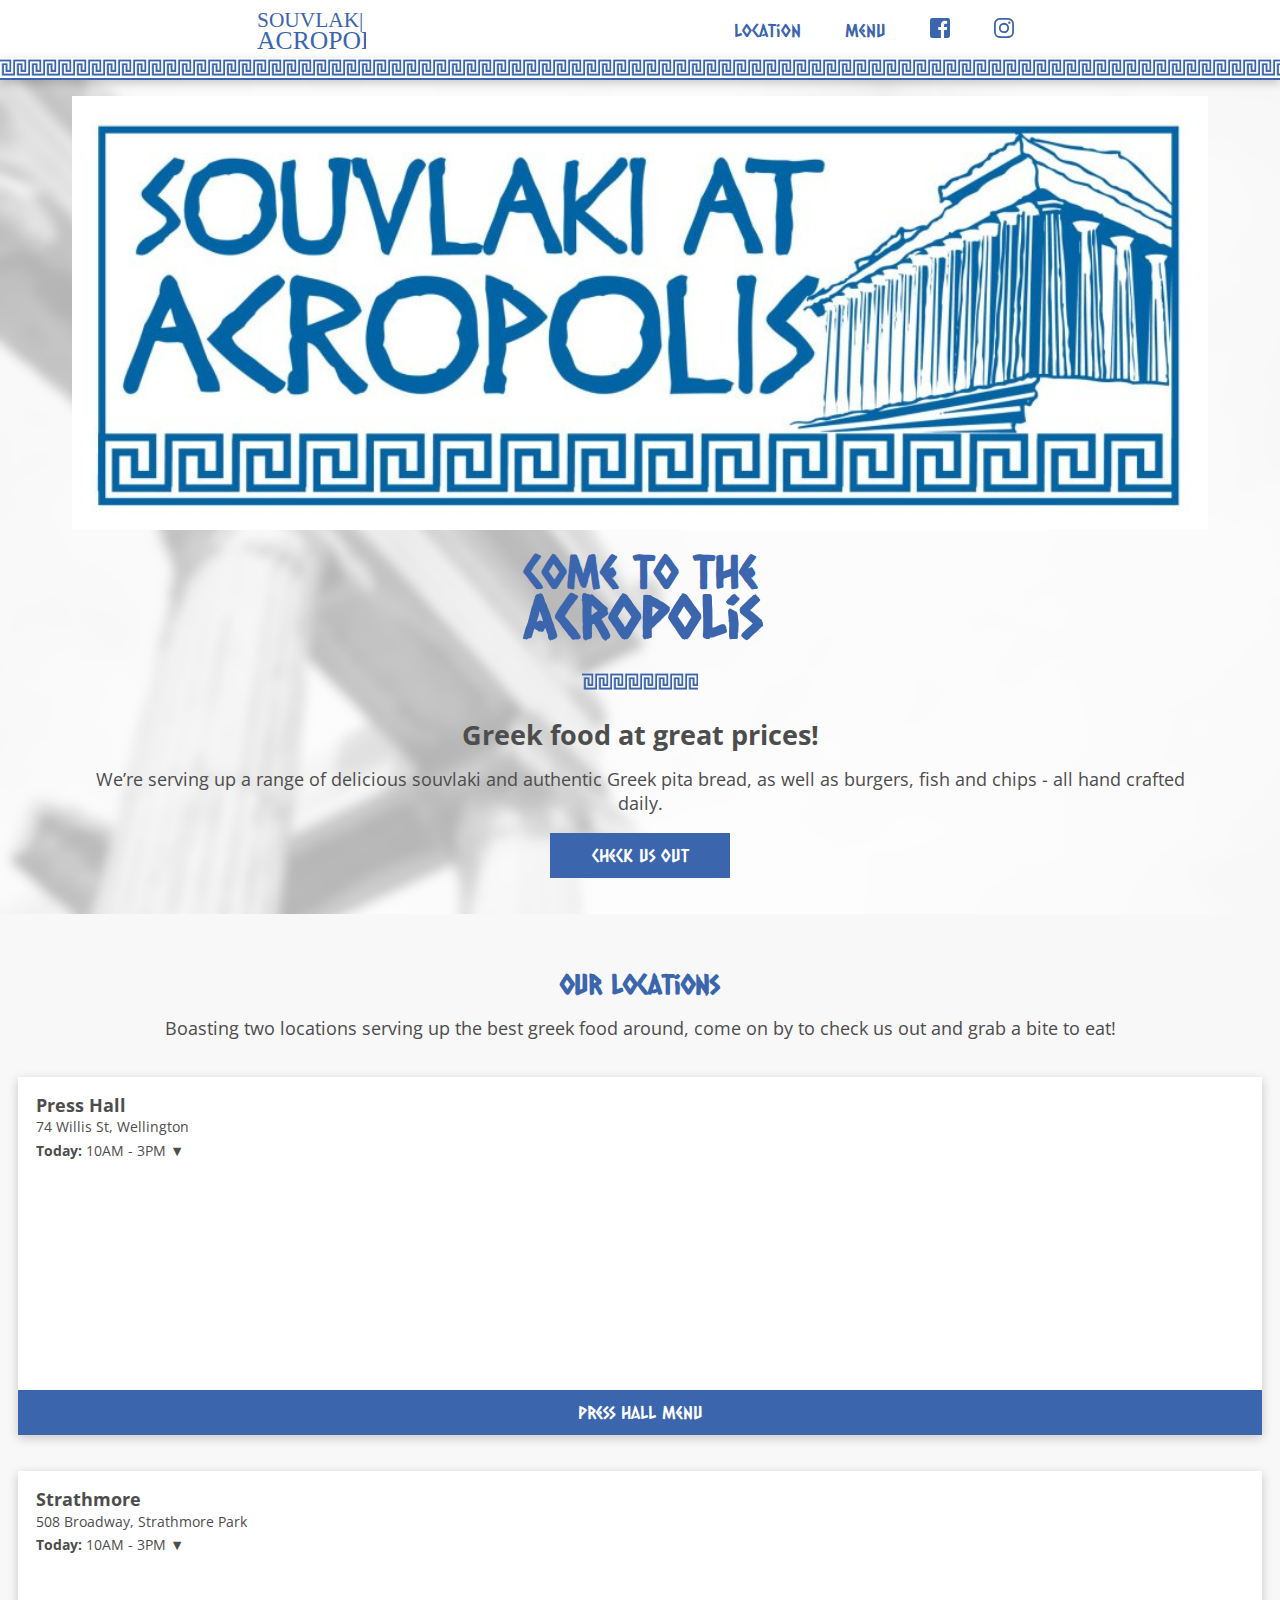
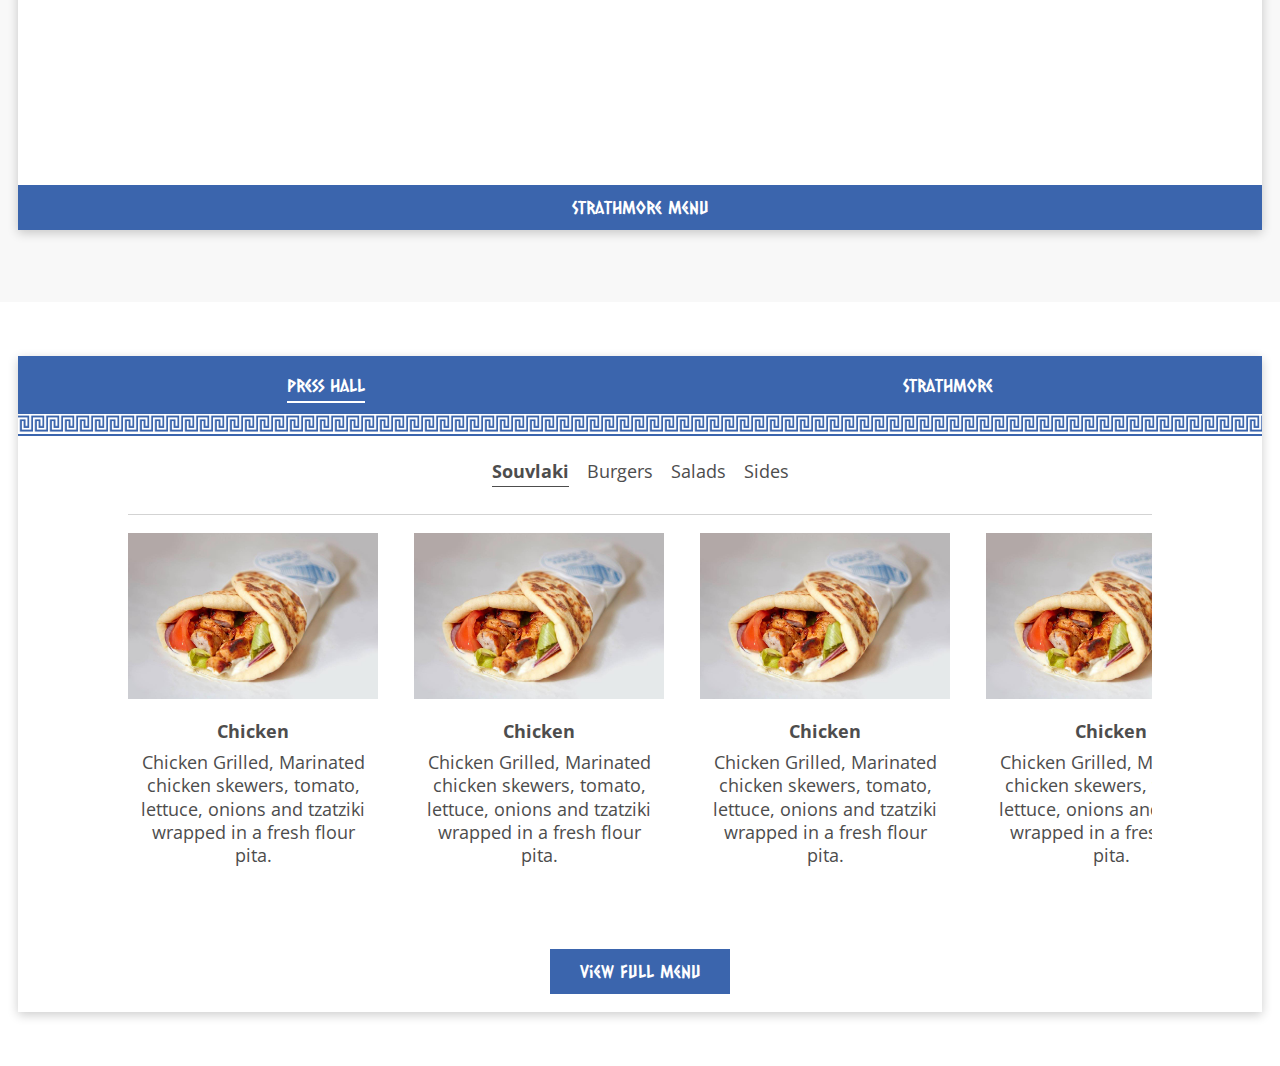
==== commit ba930283: "Revert "Revert "Initial HTML ans SASS layout almost complete""" ====
--- a/index.html
+++ b/index.html
@@ -4,13 +4,130 @@
     <meta charset="UTF-8">
     <meta name="viewport" content="width=device-width, initial-scale=1.0">
     <meta http-equiv="X-UA-Compatible" content="ie=edge">
-    <title>Document</title>
+    <title>Souvlaki At Acropolis | The Best Greek Food in Wellington</title>
     <link rel="stylesheet" href="css/style.css">
 </head>
 <body>
 
-    <h1>Hello World!</h1>
-    
+    <header>
+        <img src="img/logoText.svg" alt="Souvlaki At Acropolis">
+        <nav>
+            <ul>
+                <li><a href="">Location</a></li>
+                <li><a href="">Menu</a></li>
+                <li><a href=""><svg xmlns="http://www.w3.org/2000/svg" viewBox="0 0 22 22"><path d="M22 2.357v17.286A2.358 2.358 0 0 1 19.643 22h-4.189v-8.7h2.976l.427-3.32h-3.4V7.859c0-.962.265-1.616 1.645-1.616h1.758V3.277a23.629 23.629 0 0 0-2.563-.133 4 4 0 0 0-4.272 4.39v2.45H9.036v3.32h2.991v8.7h-9.67A2.358 2.358 0 0 1 0 19.643V2.357A2.358 2.358 0 0 1 2.357 0h17.286A2.358 2.358 0 0 1 22 2.357z"/></svg></a></li>
+                <li><a href=""><svg xmlns="http://www.w3.org/2000/svg" viewBox="0 0 22 22"><path d="M11 5.358a5.63 5.63 0 0 0-5.639 5.639A5.63 5.63 0 0 0 11 16.637a5.63 5.63 0 0 0 5.639-5.639A5.63 5.63 0 0 0 11 5.358zm0 9.305a3.673 3.673 0 0 1-3.666-3.666A3.67 3.67 0 0 1 11 7.331a3.67 3.67 0 0 1 3.666 3.666A3.673 3.673 0 0 1 11 14.664zm7.185-9.536a1.312 1.312 0 0 1-1.315 1.315 1.312 1.312 0 0 1-1.315-1.315 1.315 1.315 0 0 1 1.315-1.315 1.315 1.315 0 0 1 1.318 1.316zm3.735 1.335a6.509 6.509 0 0 0-1.777-4.609A6.553 6.553 0 0 0 15.534.076c-1.816-.1-7.259-.1-9.075 0A6.543 6.543 0 0 0 1.854 1.85 6.531 6.531 0 0 0 .077 6.459c-.1 1.816-.1 7.259 0 9.075a6.509 6.509 0 0 0 1.777 4.609 6.56 6.56 0 0 0 4.609 1.777c1.816.1 7.259.1 9.075 0a6.509 6.509 0 0 0 4.609-1.777 6.552 6.552 0 0 0 1.777-4.609c.102-1.817.102-7.255-.001-9.071zM19.574 17.48a3.712 3.712 0 0 1-2.091 2.091c-1.448.574-4.883.442-6.483.442s-5.04.128-6.483-.442a3.712 3.712 0 0 1-2.091-2.091c-.574-1.448-.442-4.883-.442-6.483s-.128-5.04.442-6.483a3.712 3.712 0 0 1 2.091-2.091C5.965 1.849 9.4 1.981 11 1.981s5.04-.128 6.483.442a3.712 3.712 0 0 1 2.091 2.091c.574 1.448.442 4.883.442 6.483s.135 5.041-.439 6.484z"/></svg></a></li>
+            </ul>
+        </nav>
+    </header>
+
+    <section id="hero">
+        <img src="img/logo.jpg" alt="Souvlaki At Acropolis">
+        <h2>Come to The<br>Acropolis</h2>
+        <h3>Greek food at great prices!</h3>
+        <p>We’re serving up a range of delicious souvlaki and authentic Greek pita bread, as well as burgers, fish and chips - all hand crafted daily.</p>
+        <a id="button" href="#">Check Us Out</a>
+    </section>
+
+    <section id="locations">
+        <h2>Our Locations</h2>
+        <p>Boasting two locations serving up the best greek food around, come on by to check us out and grab a bite to eat!</p>
+        <div class="card">
+            <h3>Press Hall</h3>
+            <p>74 Willis St, Wellington</p>
+            <div id="hours">
+                <span id="today"><b>Today:</b> 10AM - 3PM 	&#9660;</span>
+                <ul class="inactive">
+                    <li><b>Monday:</b> 10:30AM - 3PM</li>
+                    <li><b>Tuesday:</b> 10:30AM - 3PM</li>
+                    <li><b>Wednesday:</b> 10:30AM - 7PM</li>
+                    <li><b>Thursday:</b> 10:30AM - 7PM</li>
+                    <li><b>Friday:</b> 10:30AM - 7PM</li>
+                    <li><b>Saturday:</b> 10AM - 3PM</li>
+                    <li><b>Sunday:</b> Closed</li>
+                </ul>
+            </div>
+            <iframe frameborder="0" style="border:0"src="https://www.google.com/maps/embed/v1/place?q=place_id:ChIJ85g7dtavOG0Re48GpM2BKBs&key=AIzaSyBG216dT96u7KshkH0Udl-jmYMu-QLgaa4" allowfullscreen></iframe>
+            <a id="button" href="#">Press Hall Menu</a>
+        </div>
+        <div class="card">
+            <h3>Strathmore</h3>
+            <p>508 Broadway, Strathmore Park</p>
+            <div id="hours">
+                <span id="today"><b>Today:</b> 10AM - 3PM 	&#9660;</span>
+                <ul class="inactive">
+                    <li><b>Monday:</b> 10:30AM - 3PM</li>
+                    <li><b>Tuesday:</b> 10:30AM - 3PM</li>
+                    <li><b>Wednesday:</b> 10:30AM - 7PM</li>
+                    <li><b>Thursday:</b> 10:30AM - 7PM</li>
+                    <li><b>Friday:</b> 10:30AM - 7PM</li>
+                    <li><b>Saturday:</b> 10AM - 3PM</li>
+                    <li><b>Sunday:</b> Closed</li>
+                </ul>
+            </div>
+            <iframe frameborder="0" style="border:0" src="https://www.google.com/maps/embed/v1/place?q=place_id:ChIJDy9V8H2vOG0RVM0TgFGjWJY&key=AIzaSyBG216dT96u7KshkH0Udl-jmYMu-QLgaa4"></iframe>
+            <a id="button" href="#">Strathmore Menu</a>
+        </div>
+    </section>
+
+    <section id="menu">
+        <div class="menu">
+            <ul id="tabs">
+                <li><a class="active" href="">Press Hall</a></li>
+                <li><a href="">Strathmore</a></li>
+            </ul>
+            <div id="pressHallMenu" class="locationMenu">
+                <ul id="menuSections">
+                    <li><a class="active" href="">Souvlaki</a></li>
+                    <li><a href="">Burgers</a></li>
+                    <li><a href="">Salads</a></li>
+                    <li><a href="">Sides</a></li>
+                </ul>
+                <ul id="menuItems" class="souvlaki">
+                    <li>
+                        <img src="img/souvlaki.jpg" alt="Chicken Souvlaki">
+                        <span>Chicken</span>
+                        <p>Chicken Grilled, Marinated chicken skewers,  tomato, lettuce, onions and tzatziki wrapped in a fresh flour pita.</p>
+                    </li>
+                    <li>
+                        <img src="img/souvlaki.jpg" alt="Chicken Souvlaki">
+                        <span>Chicken</span>
+                        <p>Chicken Grilled, Marinated chicken skewers,  tomato, lettuce, onions and tzatziki wrapped in a fresh flour pita.</p>
+                    </li>
+                    <li>
+                        <img src="img/souvlaki.jpg" alt="Chicken Souvlaki">
+                        <span>Chicken</span>
+                        <p>Chicken Grilled, Marinated chicken skewers,  tomato, lettuce, onions and tzatziki wrapped in a fresh flour pita.</p>
+                    </li>
+                    <li>
+                        <img src="img/souvlaki.jpg" alt="Chicken Souvlaki">
+                        <span>Chicken</span>
+                        <p>Chicken Grilled, Marinated chicken skewers,  tomato, lettuce, onions and tzatziki wrapped in a fresh flour pita.</p>
+                    </li>
+                    <li>
+                        <img src="img/souvlaki.jpg" alt="Chicken Souvlaki">
+                        <span>Chicken</span>
+                        <p>Chicken Grilled, Marinated chicken skewers,  tomato, lettuce, onions and tzatziki wrapped in a fresh flour pita.</p>
+                    </li>
+                    <li>
+                        <img src="img/souvlaki.jpg" alt="Chicken Souvlaki">
+                        <span>Chicken</span>
+                        <p>Chicken Grilled, Marinated chicken skewers,  tomato, lettuce, onions and tzatziki wrapped in a fresh flour pita.</p>
+                    </li>
+                </ul>
+            </div>
+            <a id="button" href="">View Full Menu</a>
+        </div>
+    </section>
+
+    <section>
+        <!-- instafeed -->
+    </section>
+
+    <footer>
+
+    </footer>
+    <script src="https://ajax.googleapis.com/ajax/libs/jquery/3.3.1/jquery.min.js"></script>
     <script src="js/app.js"></script>
 </body>
 </html>--- a/css/style.css
+++ b/css/style.css
@@ -5,6 +5,7 @@
  * 1. Correct the line height in all browsers.
  * 2. Prevent adjustments of font size after orientation changes in iOS.
  */
+@import url("https://fonts.googleapis.com/css?family=Caesar+Dressing|Open+Sans:300,700");
 html {
   line-height: 1.15;
   /* 1 */
@@ -334,6 +335,432 @@
   display: none;
 }
 
-h1 {
-  color: red;
-}
+header:after, #locations .card, #locations .card #hours ul, #menu .menu {
+  -webkit-box-shadow: 0 3px 10px rgba(0, 0, 0, 0.2);
+          box-shadow: 0 3px 10px rgba(0, 0, 0, 0.2);
+}
+
+header:after, #hero h2:after, #menu .menu #tabs:after {
+  overflow: hidden;
+  height: 20px;
+  background-image: url(../img/keyBorder.png);
+  background-position-y: bottom;
+  background-size: 15px;
+  background-repeat: repeat-x;
+}
+
+* {
+  -webkit-box-sizing: border-box;
+          box-sizing: border-box;
+  margin: 0;
+  padding: 0;
+  color: #4D4D4D;
+  font-family: "Open Sans", sans-serif;
+  font-weight: thin;
+}
+
+html {
+  font-size: 18px;
+}
+
+a {
+  text-decoration: none;
+  color: inherit;
+}
+
+ul {
+  list-style: none;
+}
+
+h2 {
+  font-family: "Caesar Dressing", cursive;
+  color: #3B65AD;
+}
+
+h3 {
+  font-family: "Open Sans", sans-serif;
+  font-weight: bold;
+  font-size: 1.5rem;
+}
+
+p {
+  margin: 1rem;
+  line-height: 1.3rem;
+}
+
+#button {
+  width: 10rem;
+  height: 2.5rem;
+  background-color: #3B65AD;
+  color: white;
+  font-family: "Caesar Dressing", cursive;
+  display: -webkit-box;
+  display: -ms-flexbox;
+  display: flex;
+  -webkit-box-align: center;
+      -ms-flex-align: center;
+          align-items: center;
+  -webkit-box-pack: center;
+      -ms-flex-pack: center;
+          justify-content: center;
+}
+
+header {
+  width: 100%;
+  margin: 0 auto;
+  padding: 0 20%;
+  background-color: white;
+  height: 60px;
+  display: -webkit-box;
+  display: -ms-flexbox;
+  display: flex;
+  -webkit-box-orient: horizontal;
+  -webkit-box-direction: normal;
+      -ms-flex-direction: row;
+          flex-direction: row;
+  -webkit-box-pack: justify;
+      -ms-flex-pack: justify;
+          justify-content: space-between;
+  -webkit-box-align: center;
+      -ms-flex-align: center;
+          align-items: center;
+  position: fixed;
+  top: 0;
+  color: #3B65AD;
+  z-index: 10;
+}
+
+header:after {
+  content: '';
+  position: absolute;
+  left: 0;
+  bottom: -20px;
+  width: 100vw;
+  border-bottom: solid 2px #3B65AD;
+  background-color: white;
+}
+
+header + * {
+  margin-top: 78px;
+}
+
+header img {
+  height: 80%;
+}
+
+header nav {
+  width: 300px;
+}
+
+header nav ul {
+  width: 100%;
+  display: -webkit-box;
+  display: -ms-flexbox;
+  display: flex;
+  -webkit-box-orient: horizontal;
+  -webkit-box-direction: normal;
+      -ms-flex-direction: row;
+          flex-direction: row;
+  -webkit-box-pack: justify;
+      -ms-flex-pack: justify;
+          justify-content: space-between;
+  -webkit-box-align: center;
+      -ms-flex-align: center;
+          align-items: center;
+  font-size: 1rem;
+}
+
+header nav ul li a {
+  font-family: "Caesar Dressing", cursive;
+  color: #3B65AD;
+  padding: 0 10px;
+  display: inline-block;
+}
+
+header nav ul li a svg {
+  width: 20px;
+  fill: #3B65AD;
+}
+
+#hero {
+  width: 100%;
+  height: auto;
+  padding: 0 3rem 2rem;
+  text-align: center;
+  display: -webkit-box;
+  display: -ms-flexbox;
+  display: flex;
+  -webkit-box-orient: vertical;
+  -webkit-box-direction: normal;
+      -ms-flex-direction: column;
+          flex-direction: column;
+  -webkit-box-align: center;
+      -ms-flex-align: center;
+          align-items: center;
+  -webkit-box-pack: center;
+      -ms-flex-pack: center;
+          justify-content: center;
+  background-image: url(../img/hero-bg.jpg);
+  background-size: cover;
+}
+
+#hero img {
+  width: 100%;
+  padding: 1rem;
+}
+
+#hero h2 {
+  font-family: "Caesar Dressing", cursive;
+  color: #3B65AD;
+  font-size: 3.25rem;
+  position: relative;
+  line-height: 2.5rem;
+  margin: 0 0 4.5rem;
+}
+
+#hero h2:first-line {
+  font-size: 2.5rem;
+}
+
+#hero h2:after {
+  content: '';
+  display: inline-block;
+  width: 50%;
+  height: 20px;
+  position: absolute;
+  bottom: -3rem;
+  left: 25%;
+}
+
+#locations {
+  width: 100%;
+  height: auto;
+  padding: 3rem 1rem;
+  text-align: center;
+  display: -webkit-box;
+  display: -ms-flexbox;
+  display: flex;
+  -webkit-box-orient: vertical;
+  -webkit-box-direction: normal;
+      -ms-flex-direction: column;
+          flex-direction: column;
+  -webkit-box-align: center;
+      -ms-flex-align: center;
+          align-items: center;
+  -webkit-box-pack: center;
+      -ms-flex-pack: center;
+          justify-content: center;
+  background-color: #F8F8F8;
+}
+
+#locations .card {
+  text-align: left;
+  background-color: white;
+  padding: 1rem 0 0;
+  margin: 1rem 0;
+  width: 100%;
+}
+
+#locations .card h3 {
+  font-size: 1rem;
+  margin: 0 1rem;
+}
+
+#locations .card p {
+  font-size: 0.8rem;
+  margin: 0 1rem;
+}
+
+#locations .card #hours {
+  position: relative;
+  margin: 0 1rem 0.5rem;
+}
+
+#locations .card #hours span {
+  font-size: 0.8rem;
+}
+
+#locations .card #hours ul {
+  font-size: 0.8rem;
+  background-color: white;
+  display: -webkit-box;
+  display: -ms-flexbox;
+  display: flex;
+  -webkit-box-orient: vertical;
+  -webkit-box-direction: normal;
+      -ms-flex-direction: column;
+          flex-direction: column;
+  padding: 0.5rem;
+  position: absolute;
+  z-index: 5;
+}
+
+#locations .card #hours ul.inactive {
+  display: none;
+}
+
+#locations .card #hours ul li {
+  display: block;
+}
+
+#locations .card iframe {
+  width: 100%;
+  height: 200px;
+}
+
+#locations .card #button {
+  margin: 1rem auto 0;
+  width: 100%;
+}
+
+#menu {
+  width: 100%;
+  height: auto;
+  padding: 3rem 1rem;
+  display: -webkit-box;
+  display: -ms-flexbox;
+  display: flex;
+  -webkit-box-orient: vertical;
+  -webkit-box-direction: normal;
+      -ms-flex-direction: column;
+          flex-direction: column;
+  -webkit-box-align: center;
+      -ms-flex-align: center;
+          align-items: center;
+  -webkit-box-pack: center;
+      -ms-flex-pack: center;
+          justify-content: center;
+}
+
+#menu .menu {
+  width: 100%;
+  background-color: white;
+  display: -webkit-box;
+  display: -ms-flexbox;
+  display: flex;
+  -webkit-box-orient: vertical;
+  -webkit-box-direction: normal;
+      -ms-flex-direction: column;
+          flex-direction: column;
+  -webkit-box-align: center;
+      -ms-flex-align: center;
+          align-items: center;
+}
+
+#menu .menu #tabs {
+  width: 100%;
+  height: 60px;
+  background-color: #3B65AD;
+  display: -webkit-box;
+  display: -ms-flexbox;
+  display: flex;
+  -webkit-box-orient: horizontal;
+  -webkit-box-direction: normal;
+      -ms-flex-direction: row;
+          flex-direction: row;
+  -ms-flex-pack: distribute;
+      justify-content: space-around;
+  -webkit-box-align: center;
+      -ms-flex-align: center;
+          align-items: center;
+  position: relative;
+}
+
+#menu .menu #tabs:after {
+  content: '';
+  position: absolute;
+  left: 0;
+  bottom: -20px;
+  width: 100%;
+  border-bottom: solid 2px #3B65AD;
+  background-color: white;
+}
+
+#menu .menu #tabs li a {
+  color: white;
+  font-family: "Caesar Dressing", cursive;
+  padding-bottom: 0.25rem;
+}
+
+#menu .menu #tabs li a.active {
+  border-bottom: 2px solid currentColor;
+}
+
+#menu .menu .locationMenu.inactive {
+  display: none;
+}
+
+#menu .menu .locationMenu #menuSections {
+  margin: 2rem 0 0;
+  height: auto;
+  padding: 0 0 1rem;
+  display: -webkit-box;
+  display: -ms-flexbox;
+  display: flex;
+  -webkit-box-orient: horizontal;
+  -webkit-box-direction: normal;
+      -ms-flex-direction: row;
+          flex-direction: row;
+  -webkit-box-pack: center;
+      -ms-flex-pack: center;
+          justify-content: center;
+  -webkit-box-align: center;
+      -ms-flex-align: center;
+          align-items: center;
+  -ms-flex-wrap: wrap;
+      flex-wrap: wrap;
+  border-bottom: 1px solid lightgrey;
+}
+
+#menu .menu .locationMenu #menuSections li a {
+  height: auto;
+  display: inline-block;
+  margin: 0.5rem;
+  padding-bottom: 0.25rem;
+}
+
+#menu .menu .locationMenu #menuSections li a.active {
+  font-weight: bold;
+  border-bottom: 1px solid currentColor;
+}
+
+#menu .menu .locationMenu #menuItems {
+  width: 80vw;
+  height: auto;
+  margin: 1rem 0;
+  overflow: auto;
+  display: -webkit-box;
+  display: -ms-flexbox;
+  display: flex;
+  -webkit-box-orient: horizontal;
+  -webkit-box-direction: normal;
+      -ms-flex-direction: row;
+          flex-direction: row;
+}
+
+#menu .menu .locationMenu #menuItems.inactive {
+  display: none;
+}
+
+#menu .menu .locationMenu #menuItems li {
+  margin: 0 2rem 2rem 0;
+  min-width: 250px;
+  text-align: center;
+}
+
+#menu .menu .locationMenu #menuItems li img {
+  width: 100%;
+  margin-bottom: 1rem;
+}
+
+#menu .menu .locationMenu #menuItems li span {
+  font-weight: bold;
+}
+
+#menu .menu .locationMenu #menuItems li p {
+  margin: 0.5rem;
+}
+
+#menu .menu #button {
+  margin: 1rem;
+}
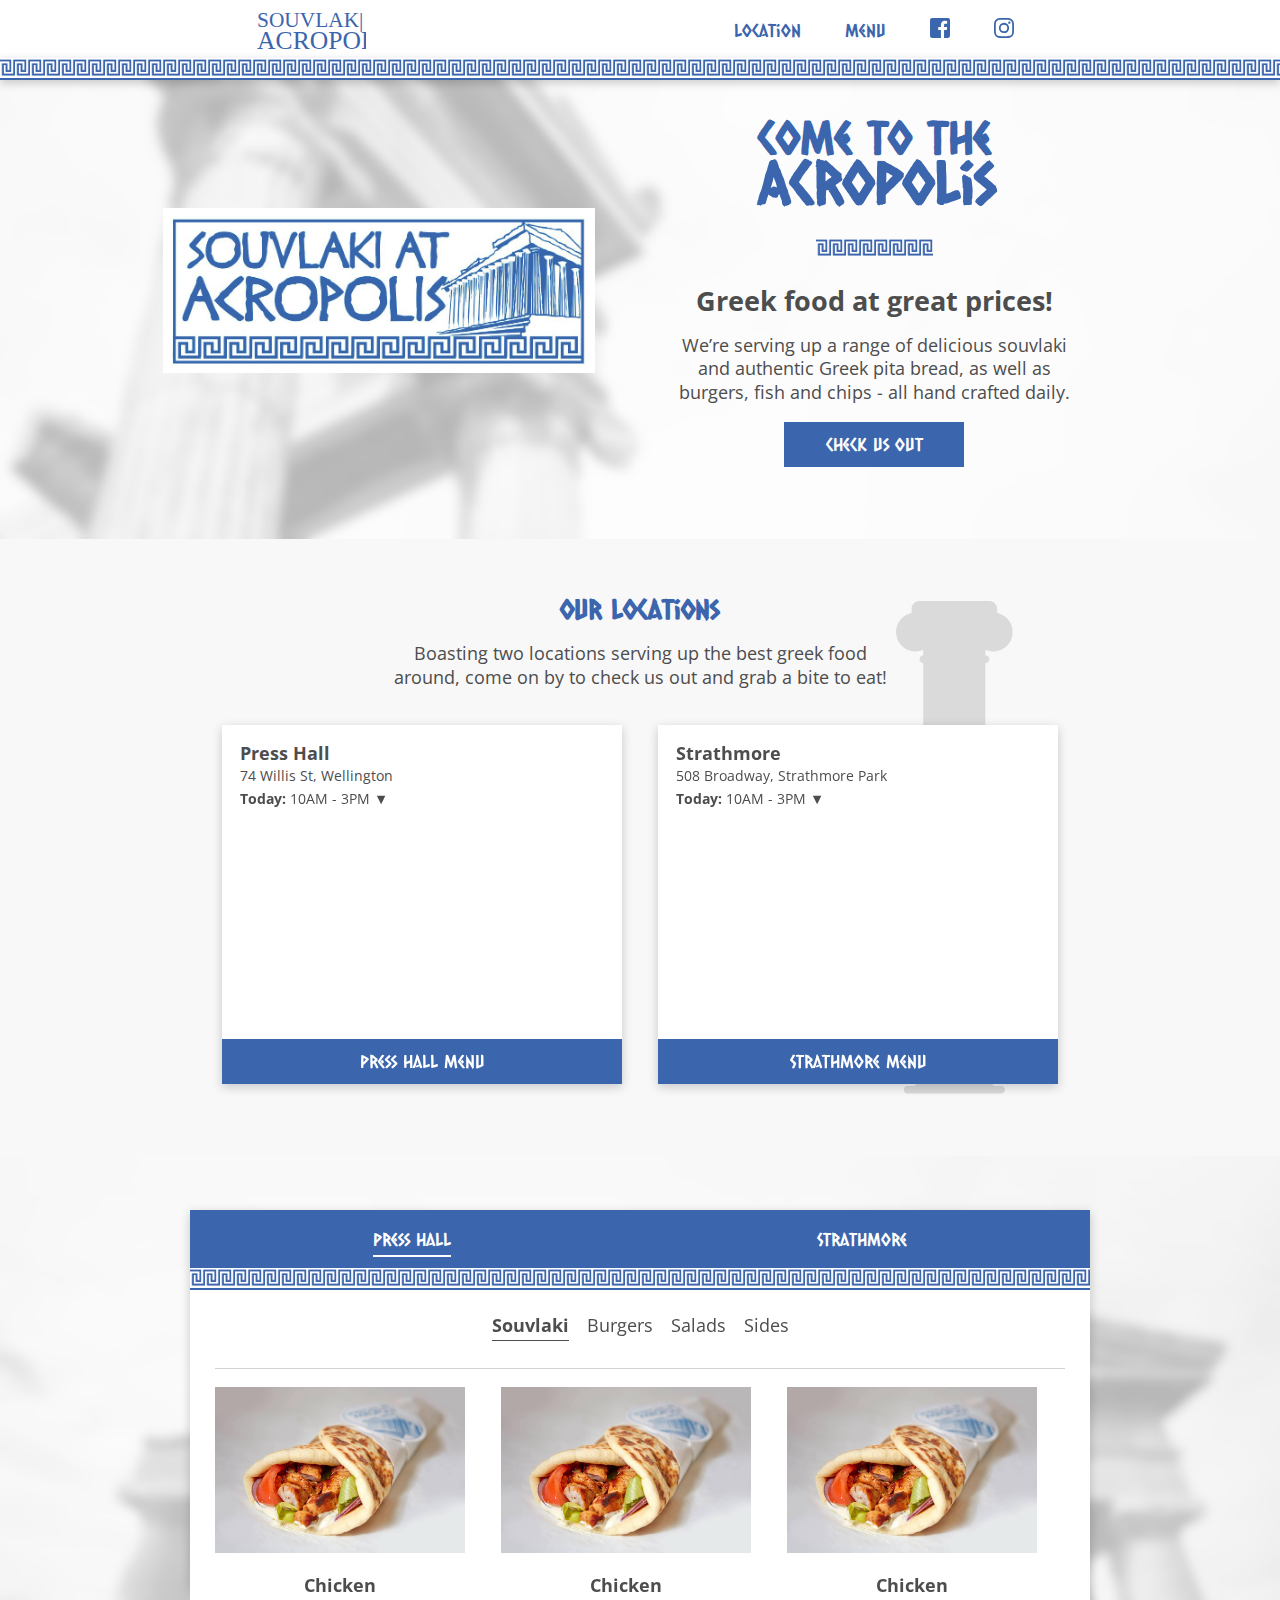
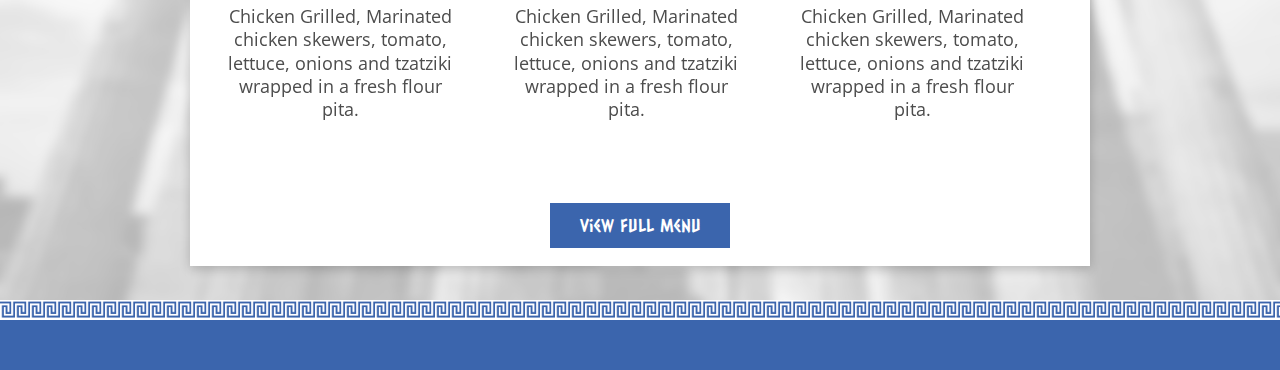
==== commit a2c20959: "Responsive Layout Complete" ====
--- a/index.html
+++ b/index.html
@@ -1,6 +1,6 @@
 <!DOCTYPE html>
 <html lang="en">
-<head>
+<head id="top">
     <meta charset="UTF-8">
     <meta name="viewport" content="width=device-width, initial-scale=1.0">
     <meta http-equiv="X-UA-Compatible" content="ie=edge">
@@ -10,63 +10,68 @@
 <body>
 
     <header>
-        <img src="img/logoText.svg" alt="Souvlaki At Acropolis">
-        <nav>
+        <a href="#top"><img src="img/logoText.svg" alt="Souvlaki At Acropolis"></a>
+        <img id="menuButton" src="img/menuicon.svg" alt="Menu Button">
+        <nav class="mainNav">
             <ul>
-                <li><a href="">Location</a></li>
-                <li><a href="">Menu</a></li>
-                <li><a href=""><svg xmlns="http://www.w3.org/2000/svg" viewBox="0 0 22 22"><path d="M22 2.357v17.286A2.358 2.358 0 0 1 19.643 22h-4.189v-8.7h2.976l.427-3.32h-3.4V7.859c0-.962.265-1.616 1.645-1.616h1.758V3.277a23.629 23.629 0 0 0-2.563-.133 4 4 0 0 0-4.272 4.39v2.45H9.036v3.32h2.991v8.7h-9.67A2.358 2.358 0 0 1 0 19.643V2.357A2.358 2.358 0 0 1 2.357 0h17.286A2.358 2.358 0 0 1 22 2.357z"/></svg></a></li>
-                <li><a href=""><svg xmlns="http://www.w3.org/2000/svg" viewBox="0 0 22 22"><path d="M11 5.358a5.63 5.63 0 0 0-5.639 5.639A5.63 5.63 0 0 0 11 16.637a5.63 5.63 0 0 0 5.639-5.639A5.63 5.63 0 0 0 11 5.358zm0 9.305a3.673 3.673 0 0 1-3.666-3.666A3.67 3.67 0 0 1 11 7.331a3.67 3.67 0 0 1 3.666 3.666A3.673 3.673 0 0 1 11 14.664zm7.185-9.536a1.312 1.312 0 0 1-1.315 1.315 1.312 1.312 0 0 1-1.315-1.315 1.315 1.315 0 0 1 1.315-1.315 1.315 1.315 0 0 1 1.318 1.316zm3.735 1.335a6.509 6.509 0 0 0-1.777-4.609A6.553 6.553 0 0 0 15.534.076c-1.816-.1-7.259-.1-9.075 0A6.543 6.543 0 0 0 1.854 1.85 6.531 6.531 0 0 0 .077 6.459c-.1 1.816-.1 7.259 0 9.075a6.509 6.509 0 0 0 1.777 4.609 6.56 6.56 0 0 0 4.609 1.777c1.816.1 7.259.1 9.075 0a6.509 6.509 0 0 0 4.609-1.777 6.552 6.552 0 0 0 1.777-4.609c.102-1.817.102-7.255-.001-9.071zM19.574 17.48a3.712 3.712 0 0 1-2.091 2.091c-1.448.574-4.883.442-6.483.442s-5.04.128-6.483-.442a3.712 3.712 0 0 1-2.091-2.091c-.574-1.448-.442-4.883-.442-6.483s-.128-5.04.442-6.483a3.712 3.712 0 0 1 2.091-2.091C5.965 1.849 9.4 1.981 11 1.981s5.04-.128 6.483.442a3.712 3.712 0 0 1 2.091 2.091c.574 1.448.442 4.883.442 6.483s.135 5.041-.439 6.484z"/></svg></a></li>
+                <li><a href="#locations">Location</a></li>
+                <li><a href="#menu">Menu</a></li>
+                <li><a href="https://www.facebook.com/souvlakiatacropolis/" target="blank"><svg xmlns="http://www.w3.org/2000/svg" viewBox="0 0 22 22"><path d="M22 2.357v17.286A2.358 2.358 0 0 1 19.643 22h-4.189v-8.7h2.976l.427-3.32h-3.4V7.859c0-.962.265-1.616 1.645-1.616h1.758V3.277a23.629 23.629 0 0 0-2.563-.133 4 4 0 0 0-4.272 4.39v2.45H9.036v3.32h2.991v8.7h-9.67A2.358 2.358 0 0 1 0 19.643V2.357A2.358 2.358 0 0 1 2.357 0h17.286A2.358 2.358 0 0 1 22 2.357z"/></svg></a></li>
+                <li><a href="https://www.instagram.com/souvlaki.at.acropolis/" target="blank"><svg xmlns="http://www.w3.org/2000/svg" viewBox="0 0 22 22"><path d="M11 5.358a5.63 5.63 0 0 0-5.639 5.639A5.63 5.63 0 0 0 11 16.637a5.63 5.63 0 0 0 5.639-5.639A5.63 5.63 0 0 0 11 5.358zm0 9.305a3.673 3.673 0 0 1-3.666-3.666A3.67 3.67 0 0 1 11 7.331a3.67 3.67 0 0 1 3.666 3.666A3.673 3.673 0 0 1 11 14.664zm7.185-9.536a1.312 1.312 0 0 1-1.315 1.315 1.312 1.312 0 0 1-1.315-1.315 1.315 1.315 0 0 1 1.315-1.315 1.315 1.315 0 0 1 1.318 1.316zm3.735 1.335a6.509 6.509 0 0 0-1.777-4.609A6.553 6.553 0 0 0 15.534.076c-1.816-.1-7.259-.1-9.075 0A6.543 6.543 0 0 0 1.854 1.85 6.531 6.531 0 0 0 .077 6.459c-.1 1.816-.1 7.259 0 9.075a6.509 6.509 0 0 0 1.777 4.609 6.56 6.56 0 0 0 4.609 1.777c1.816.1 7.259.1 9.075 0a6.509 6.509 0 0 0 4.609-1.777 6.552 6.552 0 0 0 1.777-4.609c.102-1.817.102-7.255-.001-9.071zM19.574 17.48a3.712 3.712 0 0 1-2.091 2.091c-1.448.574-4.883.442-6.483.442s-5.04.128-6.483-.442a3.712 3.712 0 0 1-2.091-2.091c-.574-1.448-.442-4.883-.442-6.483s-.128-5.04.442-6.483a3.712 3.712 0 0 1 2.091-2.091C5.965 1.849 9.4 1.981 11 1.981s5.04-.128 6.483.442a3.712 3.712 0 0 1 2.091 2.091c.574 1.448.442 4.883.442 6.483s.135 5.041-.439 6.484z"/></svg></a></li>
             </ul>
         </nav>
     </header>
 
     <section id="hero">
         <img src="img/logo.jpg" alt="Souvlaki At Acropolis">
-        <h2>Come to The<br>Acropolis</h2>
-        <h3>Greek food at great prices!</h3>
-        <p>We’re serving up a range of delicious souvlaki and authentic Greek pita bread, as well as burgers, fish and chips - all hand crafted daily.</p>
-        <a id="button" href="#">Check Us Out</a>
+        <div class="heroContent">
+            <h2>Come to The<br>Acropolis</h2>
+            <h3>Greek food at great prices!</h3>
+            <p>We’re serving up a range of delicious souvlaki and authentic Greek pita bread, as well as burgers, fish and chips - all hand crafted daily.</p>
+            <a id="button" href="#locations">Check Us Out</a>
+        </div>
     </section>
 
     <section id="locations">
         <h2>Our Locations</h2>
         <p>Boasting two locations serving up the best greek food around, come on by to check us out and grab a bite to eat!</p>
-        <div class="card">
-            <h3>Press Hall</h3>
-            <p>74 Willis St, Wellington</p>
-            <div id="hours">
-                <span id="today"><b>Today:</b> 10AM - 3PM 	&#9660;</span>
-                <ul class="inactive">
-                    <li><b>Monday:</b> 10:30AM - 3PM</li>
-                    <li><b>Tuesday:</b> 10:30AM - 3PM</li>
-                    <li><b>Wednesday:</b> 10:30AM - 7PM</li>
-                    <li><b>Thursday:</b> 10:30AM - 7PM</li>
-                    <li><b>Friday:</b> 10:30AM - 7PM</li>
-                    <li><b>Saturday:</b> 10AM - 3PM</li>
-                    <li><b>Sunday:</b> Closed</li>
-                </ul>
+        <div class="locationContainer">
+            <div class="card">
+                <h3>Press Hall</h3>
+                <p>74 Willis St, Wellington</p>
+                <div id="hours">
+                    <span id="today"><b>Today:</b> 10AM - 3PM 	&#9660;</span>
+                    <ul class="inactive">
+                        <li><b>Monday:</b> 10:30AM - 3PM</li>
+                        <li><b>Tuesday:</b> 10:30AM - 3PM</li>
+                        <li><b>Wednesday:</b> 10:30AM - 7PM</li>
+                        <li><b>Thursday:</b> 10:30AM - 7PM</li>
+                        <li><b>Friday:</b> 10:30AM - 7PM</li>
+                        <li><b>Saturday:</b> 10AM - 3PM</li>
+                        <li><b>Sunday:</b> Closed</li>
+                    </ul>
+                </div>
+                <iframe frameborder="0" style="border:0"src="https://www.google.com/maps/embed/v1/place?q=place_id:ChIJ85g7dtavOG0Re48GpM2BKBs&key=AIzaSyBG216dT96u7KshkH0Udl-jmYMu-QLgaa4" allowfullscreen></iframe>
+                <a id="button" href="#menu">Press Hall Menu</a>
             </div>
-            <iframe frameborder="0" style="border:0"src="https://www.google.com/maps/embed/v1/place?q=place_id:ChIJ85g7dtavOG0Re48GpM2BKBs&key=AIzaSyBG216dT96u7KshkH0Udl-jmYMu-QLgaa4" allowfullscreen></iframe>
-            <a id="button" href="#">Press Hall Menu</a>
-        </div>
-        <div class="card">
-            <h3>Strathmore</h3>
-            <p>508 Broadway, Strathmore Park</p>
-            <div id="hours">
-                <span id="today"><b>Today:</b> 10AM - 3PM 	&#9660;</span>
-                <ul class="inactive">
-                    <li><b>Monday:</b> 10:30AM - 3PM</li>
-                    <li><b>Tuesday:</b> 10:30AM - 3PM</li>
-                    <li><b>Wednesday:</b> 10:30AM - 7PM</li>
-                    <li><b>Thursday:</b> 10:30AM - 7PM</li>
-                    <li><b>Friday:</b> 10:30AM - 7PM</li>
-                    <li><b>Saturday:</b> 10AM - 3PM</li>
-                    <li><b>Sunday:</b> Closed</li>
-                </ul>
+            <div class="card">
+                <h3>Strathmore</h3>
+                <p>508 Broadway, Strathmore Park</p>
+                <div id="hours">
+                    <span id="today"><b>Today:</b> 10AM - 3PM 	&#9660;</span>
+                    <ul class="inactive">
+                        <li><b>Monday:</b> 10:30AM - 3PM</li>
+                        <li><b>Tuesday:</b> 10:30AM - 3PM</li>
+                        <li><b>Wednesday:</b> 10:30AM - 7PM</li>
+                        <li><b>Thursday:</b> 10:30AM - 7PM</li>
+                        <li><b>Friday:</b> 10:30AM - 7PM</li>
+                        <li><b>Saturday:</b> 10AM - 3PM</li>
+                        <li><b>Sunday:</b> Closed</li>
+                    </ul>
+                </div>
+                <iframe frameborder="0" style="border:0" src="https://www.google.com/maps/embed/v1/place?q=place_id:ChIJDy9V8H2vOG0RVM0TgFGjWJY&key=AIzaSyBG216dT96u7KshkH0Udl-jmYMu-QLgaa4"></iframe>
+                <a id="button" href="#menu">Strathmore Menu</a>
             </div>
-            <iframe frameborder="0" style="border:0" src="https://www.google.com/maps/embed/v1/place?q=place_id:ChIJDy9V8H2vOG0RVM0TgFGjWJY&key=AIzaSyBG216dT96u7KshkH0Udl-jmYMu-QLgaa4"></iframe>
-            <a id="button" href="#">Strathmore Menu</a>
         </div>
     </section>
 
--- a/css/style.css
+++ b/css/style.css
@@ -335,12 +335,12 @@
   display: none;
 }
 
-header:after, #locations .card, #locations .card #hours ul, #menu .menu {
+header:after, #locations .locationContainer .card, #locations .locationContainer .card #hours ul, #menu .menu {
   -webkit-box-shadow: 0 3px 10px rgba(0, 0, 0, 0.2);
           box-shadow: 0 3px 10px rgba(0, 0, 0, 0.2);
 }
 
-header:after, #hero h2:after, #menu .menu #tabs:after {
+header:after, #hero .heroContent h2:after, #menu .menu #tabs:after, footer:before {
   overflow: hidden;
   height: 20px;
   background-image: url(../img/keyBorder.png);
@@ -444,15 +444,23 @@
   margin-top: 78px;
 }
 
-header img {
+header a {
   height: 80%;
 }
 
-header nav {
+header a img {
+  height: 100%;
+}
+
+header #menuButton {
+  display: none;
+}
+
+header .mainNav {
   width: 300px;
 }
 
-header nav ul {
+header .mainNav ul {
   width: 100%;
   display: -webkit-box;
   display: -ms-flexbox;
@@ -470,16 +478,31 @@
   font-size: 1rem;
 }
 
-header nav ul li a {
+header .mainNav ul li a {
   font-family: "Caesar Dressing", cursive;
   color: #3B65AD;
-  padding: 0 10px;
+  padding: 10px 10px;
   display: inline-block;
 }
 
-header nav ul li a svg {
+header .mainNav ul li a svg {
   width: 20px;
   fill: #3B65AD;
+}
+
+@media screen and (max-width: 750px) {
+  header .mainNav {
+    display: none;
+  }
+  header #menuButton {
+    display: inline-block;
+    height: 40px;
+    width: 40px;
+    padding: 10px;
+    -webkit-transform: translateX(10px);
+            transform: translateX(10px);
+    cursor: pointer;
+  }
 }
 
 #hero {
@@ -502,6 +525,7 @@
           justify-content: center;
   background-image: url(../img/hero-bg.jpg);
   background-size: cover;
+  background-position: bottom;
 }
 
 #hero img {
@@ -509,7 +533,26 @@
   padding: 1rem;
 }
 
-#hero h2 {
+#hero .heroContent {
+  width: 100%;
+  height: auto;
+  text-align: center;
+  display: -webkit-box;
+  display: -ms-flexbox;
+  display: flex;
+  -webkit-box-orient: vertical;
+  -webkit-box-direction: normal;
+      -ms-flex-direction: column;
+          flex-direction: column;
+  -webkit-box-align: center;
+      -ms-flex-align: center;
+          align-items: center;
+  -webkit-box-pack: center;
+      -ms-flex-pack: center;
+          justify-content: center;
+}
+
+#hero .heroContent h2 {
   font-family: "Caesar Dressing", cursive;
   color: #3B65AD;
   font-size: 3.25rem;
@@ -518,11 +561,11 @@
   margin: 0 0 4.5rem;
 }
 
-#hero h2:first-line {
+#hero .heroContent h2:first-line {
   font-size: 2.5rem;
 }
 
-#hero h2:after {
+#hero .heroContent h2:after {
   content: '';
   display: inline-block;
   width: 50%;
@@ -532,6 +575,22 @@
   left: 25%;
 }
 
+@media screen and (min-width: 750px) {
+  #hero {
+    -webkit-box-orient: horizontal;
+    -webkit-box-direction: normal;
+        -ms-flex-direction: row;
+            flex-direction: row;
+  }
+  #hero img {
+    width: 40%;
+  }
+  #hero .heroContent {
+    width: 450px;
+    margin: 2rem;
+  }
+}
+
 #locations {
   width: 100%;
   height: auto;
@@ -551,36 +610,66 @@
       -ms-flex-pack: center;
           justify-content: center;
   background-color: #F8F8F8;
-}
-
-#locations .card {
+  background-image: url(../img/column.png);
+  background-size: auto 80%;
+  background-repeat: no-repeat;
+  background-position: 70vw;
+}
+
+#locations p {
+  max-width: 500px;
+}
+
+#locations .locationContainer {
+  width: 100%;
+  height: auto;
+  text-align: center;
+  display: -webkit-box;
+  display: -ms-flexbox;
+  display: flex;
+  -webkit-box-orient: horizontal;
+  -webkit-box-direction: normal;
+      -ms-flex-direction: row;
+          flex-direction: row;
+  -ms-flex-wrap: wrap;
+      flex-wrap: wrap;
+  -webkit-box-align: center;
+      -ms-flex-align: center;
+          align-items: center;
+  -webkit-box-pack: center;
+      -ms-flex-pack: center;
+          justify-content: center;
+}
+
+#locations .locationContainer .card {
   text-align: left;
   background-color: white;
   padding: 1rem 0 0;
-  margin: 1rem 0;
-  width: 100%;
-}
-
-#locations .card h3 {
+  margin: 1rem;
+  width: 100%;
+  max-width: 400px;
+}
+
+#locations .locationContainer .card h3 {
   font-size: 1rem;
   margin: 0 1rem;
 }
 
-#locations .card p {
+#locations .locationContainer .card p {
   font-size: 0.8rem;
   margin: 0 1rem;
 }
 
-#locations .card #hours {
+#locations .locationContainer .card #hours {
   position: relative;
   margin: 0 1rem 0.5rem;
 }
 
-#locations .card #hours span {
+#locations .locationContainer .card #hours span {
   font-size: 0.8rem;
 }
 
-#locations .card #hours ul {
+#locations .locationContainer .card #hours ul {
   font-size: 0.8rem;
   background-color: white;
   display: -webkit-box;
@@ -595,20 +684,20 @@
   z-index: 5;
 }
 
-#locations .card #hours ul.inactive {
+#locations .locationContainer .card #hours ul.inactive {
   display: none;
 }
 
-#locations .card #hours ul li {
+#locations .locationContainer .card #hours ul li {
   display: block;
 }
 
-#locations .card iframe {
+#locations .locationContainer .card iframe {
   width: 100%;
   height: 200px;
 }
 
-#locations .card #button {
+#locations .locationContainer .card #button {
   margin: 1rem auto 0;
   width: 100%;
 }
@@ -630,10 +719,16 @@
   -webkit-box-pack: center;
       -ms-flex-pack: center;
           justify-content: center;
+  background-color: #F8F8F8;
+  background-image: url(../img/menu-bg.jpg);
+  background-size: cover;
+  background-repeat: no-repeat;
+  background-position-y: bottom;
 }
 
 #menu .menu {
   width: 100%;
+  max-width: 900px;
   background-color: white;
   display: -webkit-box;
   display: -ms-flexbox;
@@ -726,6 +821,7 @@
 
 #menu .menu .locationMenu #menuItems {
   width: 80vw;
+  max-width: 850px;
   height: auto;
   margin: 1rem 0;
   overflow: auto;
@@ -764,3 +860,19 @@
 #menu .menu #button {
   margin: 1rem;
 }
+
+footer {
+  width: 100%;
+  min-height: 50px;
+  background-color: #3B65AD;
+  position: relative;
+}
+
+footer:before {
+  content: '';
+  position: absolute;
+  top: -20px;
+  left: 0;
+  width: 100%;
+  background-color: white;
+}
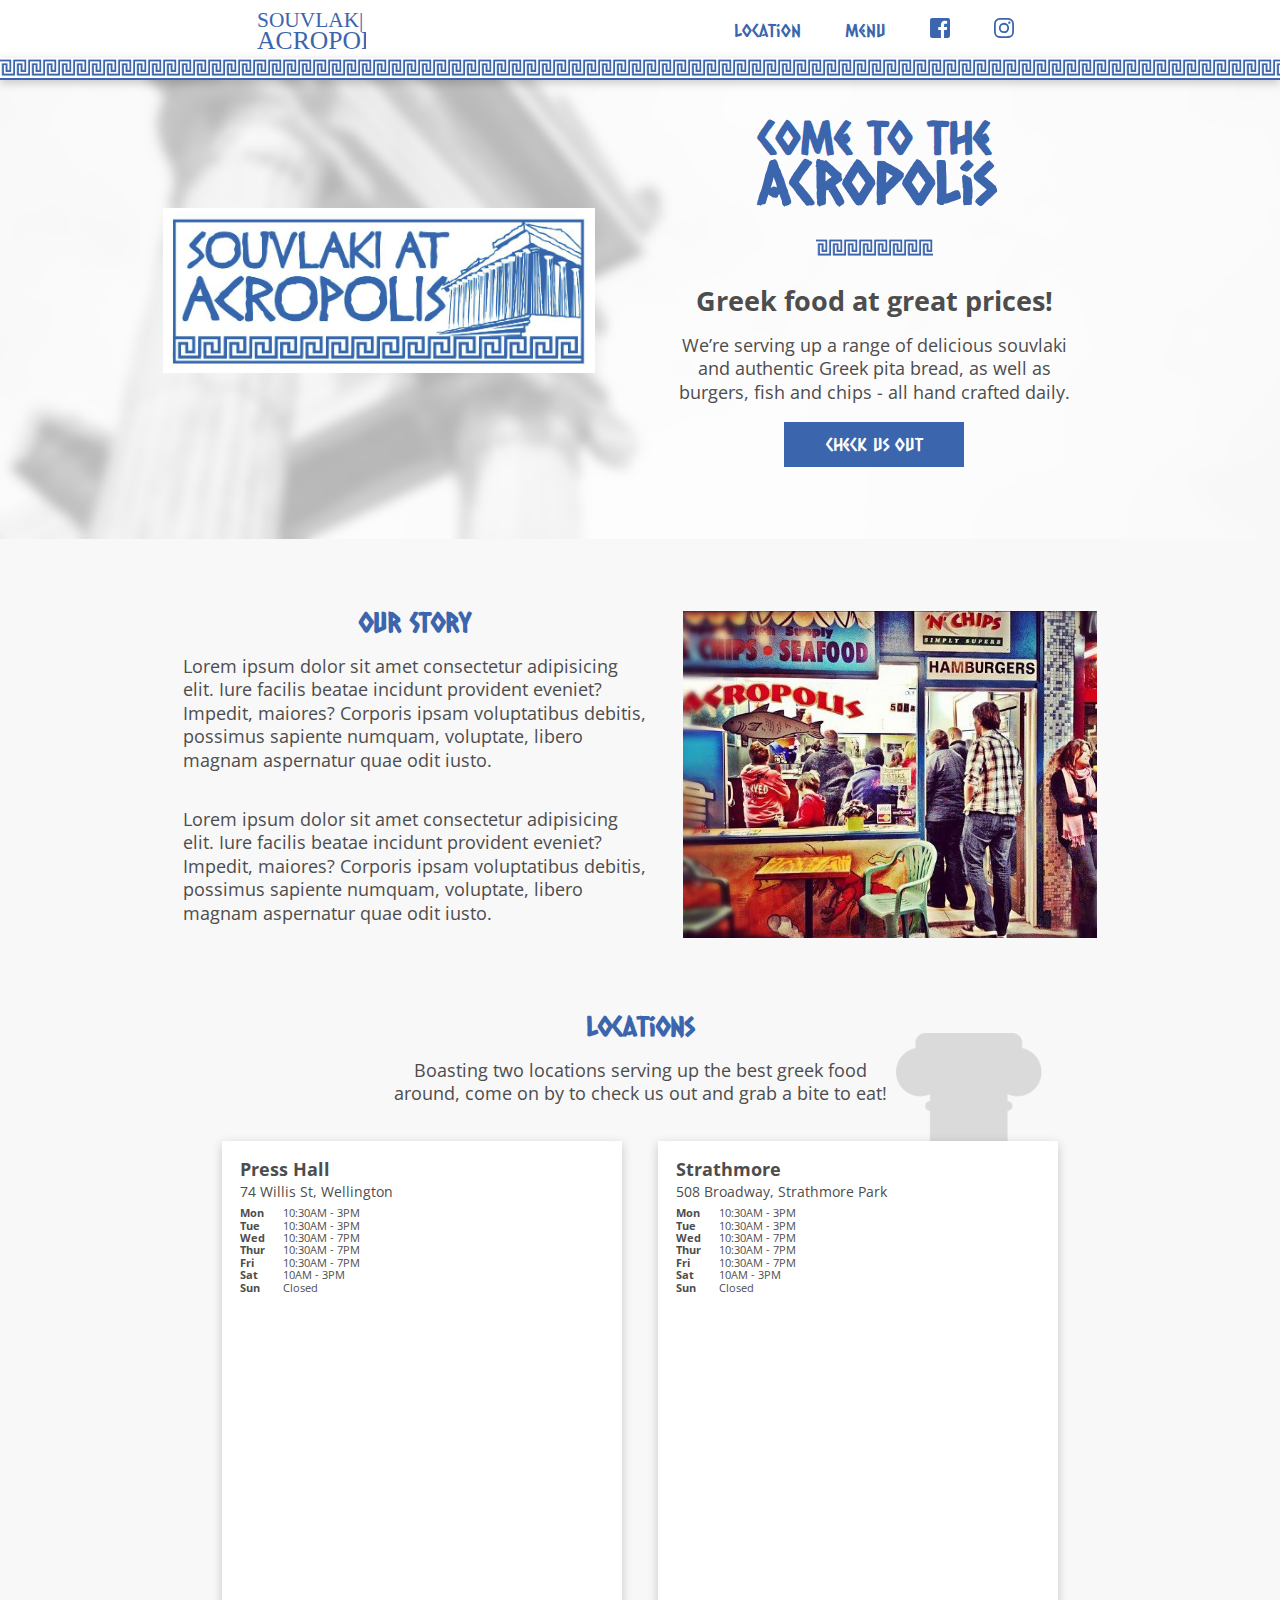
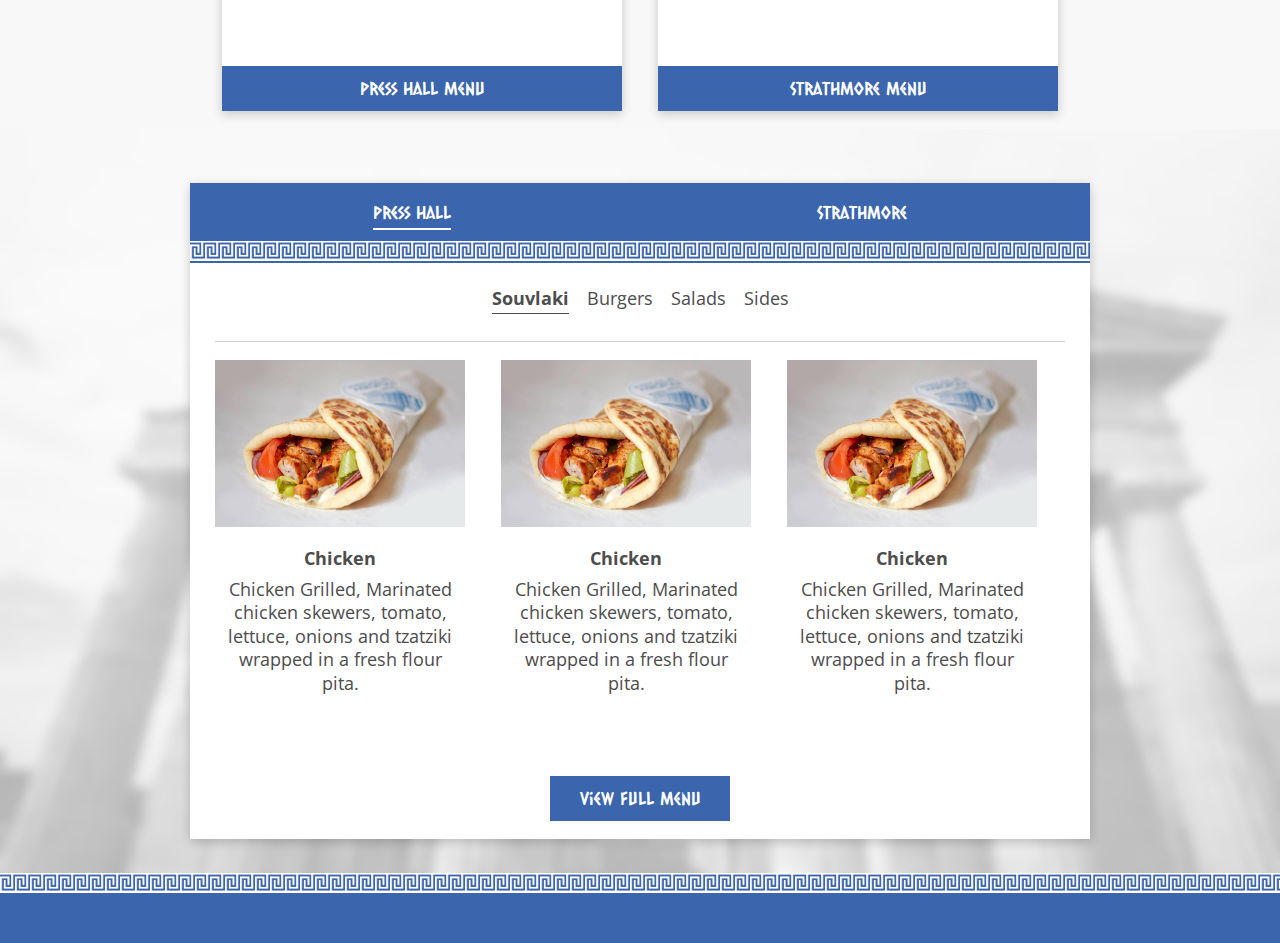
==== commit 132c45a9: "HTML CSS and Javascript for single page layout complete" ====
--- a/index.html
+++ b/index.html
@@ -12,7 +12,7 @@
     <header>
         <a href="#top"><img src="img/logoText.svg" alt="Souvlaki At Acropolis"></a>
         <img id="menuButton" src="img/menuicon.svg" alt="Menu Button">
-        <nav class="mainNav">
+        <nav>
             <ul>
                 <li><a href="#locations">Location</a></li>
                 <li><a href="#menu">Menu</a></li>
@@ -32,43 +32,46 @@
         </div>
     </section>
 
+    <section id="ourstory">
+        <div class="content">
+            <h2>Our Story</h2>
+            <p>Lorem ipsum dolor sit amet consectetur adipisicing elit. Iure facilis beatae incidunt provident eveniet? Impedit, maiores? Corporis ipsam voluptatibus debitis, possimus sapiente numquam, voluptate, libero magnam aspernatur quae odit iusto.</p>
+            <p>Lorem ipsum dolor sit amet consectetur adipisicing elit. Iure facilis beatae incidunt provident eveniet? Impedit, maiores? Corporis ipsam voluptatibus debitis, possimus sapiente numquam, voluptate, libero magnam aspernatur quae odit iusto.</p>
+        </div>
+        <img src="img/storefront.jpg" alt="Storefront">
+    </section>
+
     <section id="locations">
-        <h2>Our Locations</h2>
+        <h2>Locations</h2>
         <p>Boasting two locations serving up the best greek food around, come on by to check us out and grab a bite to eat!</p>
         <div class="locationContainer">
-            <div class="card">
+            <div id="pressHallCard" class="card">
                 <h3>Press Hall</h3>
                 <p>74 Willis St, Wellington</p>
-                <div id="hours">
-                    <span id="today"><b>Today:</b> 10AM - 3PM 	&#9660;</span>
-                    <ul class="inactive">
-                        <li><b>Monday:</b> 10:30AM - 3PM</li>
-                        <li><b>Tuesday:</b> 10:30AM - 3PM</li>
-                        <li><b>Wednesday:</b> 10:30AM - 7PM</li>
-                        <li><b>Thursday:</b> 10:30AM - 7PM</li>
-                        <li><b>Friday:</b> 10:30AM - 7PM</li>
-                        <li><b>Saturday:</b> 10AM - 3PM</li>
-                        <li><b>Sunday:</b> Closed</li>
-                    </ul>
-                </div>
-                <iframe frameborder="0" style="border:0"src="https://www.google.com/maps/embed/v1/place?q=place_id:ChIJ85g7dtavOG0Re48GpM2BKBs&key=AIzaSyBG216dT96u7KshkH0Udl-jmYMu-QLgaa4" allowfullscreen></iframe>
+                <ul class="hours">
+                    <li><b>Mon</b> 10:30AM - 3PM</li>
+                    <li><b>Tue</b> 10:30AM - 3PM</li>
+                    <li><b>Wed</b> 10:30AM - 7PM</li>
+                    <li><b>Thur</b> 10:30AM - 7PM</li>
+                    <li><b>Fri</b> 10:30AM - 7PM</li>
+                    <li><b>Sat</b> 10AM - 3PM</li>
+                    <li><b>Sun</b> Closed</li>
+                </ul>
+                <iframe frameborder="0" style="border:0"src="https://www.google.com/maps/embed/v1/place?q=place_id:ChIJ85g7dtavOG0Re48GpM2BKBs&key=AIzaSyBG216dT96u7KshkH0Udl-jmYMu-QLgaa4"></iframe>
                 <a id="button" href="#menu">Press Hall Menu</a>
             </div>
-            <div class="card">
+            <div id="strathmoreCard" class="card">
                 <h3>Strathmore</h3>
                 <p>508 Broadway, Strathmore Park</p>
-                <div id="hours">
-                    <span id="today"><b>Today:</b> 10AM - 3PM 	&#9660;</span>
-                    <ul class="inactive">
-                        <li><b>Monday:</b> 10:30AM - 3PM</li>
-                        <li><b>Tuesday:</b> 10:30AM - 3PM</li>
-                        <li><b>Wednesday:</b> 10:30AM - 7PM</li>
-                        <li><b>Thursday:</b> 10:30AM - 7PM</li>
-                        <li><b>Friday:</b> 10:30AM - 7PM</li>
-                        <li><b>Saturday:</b> 10AM - 3PM</li>
-                        <li><b>Sunday:</b> Closed</li>
-                    </ul>
-                </div>
+                <ul class="hours">
+                    <li><b>Mon</b> 10:30AM - 3PM</li>
+                    <li><b>Tue</b> 10:30AM - 3PM</li>
+                    <li><b>Wed</b> 10:30AM - 7PM</li>
+                    <li><b>Thur</b> 10:30AM - 7PM</li>
+                    <li><b>Fri</b> 10:30AM - 7PM</li>
+                    <li><b>Sat</b> 10AM - 3PM</li>
+                    <li><b>Sun</b> Closed</li>
+                </ul>
                 <iframe frameborder="0" style="border:0" src="https://www.google.com/maps/embed/v1/place?q=place_id:ChIJDy9V8H2vOG0RVM0TgFGjWJY&key=AIzaSyBG216dT96u7KshkH0Udl-jmYMu-QLgaa4"></iframe>
                 <a id="button" href="#menu">Strathmore Menu</a>
             </div>
@@ -78,55 +81,203 @@
     <section id="menu">
         <div class="menu">
             <ul id="tabs">
-                <li><a class="active" href="">Press Hall</a></li>
-                <li><a href="">Strathmore</a></li>
+                <li><a class="active" href="pressHallMenu">Press Hall</a></li>
+                <li><a href="strathmoreMenu">Strathmore</a></li>
             </ul>
-            <div id="pressHallMenu" class="locationMenu">
+            <div id="locationMenu" class="pressHallMenu active">
                 <ul id="menuSections">
-                    <li><a class="active" href="">Souvlaki</a></li>
-                    <li><a href="">Burgers</a></li>
-                    <li><a href="">Salads</a></li>
-                    <li><a href="">Sides</a></li>
-                </ul>
-                <ul id="menuItems" class="souvlaki">
-                    <li>
-                        <img src="img/souvlaki.jpg" alt="Chicken Souvlaki">
-                        <span>Chicken</span>
-                        <p>Chicken Grilled, Marinated chicken skewers,  tomato, lettuce, onions and tzatziki wrapped in a fresh flour pita.</p>
-                    </li>
-                    <li>
-                        <img src="img/souvlaki.jpg" alt="Chicken Souvlaki">
-                        <span>Chicken</span>
-                        <p>Chicken Grilled, Marinated chicken skewers,  tomato, lettuce, onions and tzatziki wrapped in a fresh flour pita.</p>
-                    </li>
-                    <li>
-                        <img src="img/souvlaki.jpg" alt="Chicken Souvlaki">
-                        <span>Chicken</span>
-                        <p>Chicken Grilled, Marinated chicken skewers,  tomato, lettuce, onions and tzatziki wrapped in a fresh flour pita.</p>
-                    </li>
-                    <li>
-                        <img src="img/souvlaki.jpg" alt="Chicken Souvlaki">
-                        <span>Chicken</span>
-                        <p>Chicken Grilled, Marinated chicken skewers,  tomato, lettuce, onions and tzatziki wrapped in a fresh flour pita.</p>
-                    </li>
-                    <li>
-                        <img src="img/souvlaki.jpg" alt="Chicken Souvlaki">
-                        <span>Chicken</span>
-                        <p>Chicken Grilled, Marinated chicken skewers,  tomato, lettuce, onions and tzatziki wrapped in a fresh flour pita.</p>
-                    </li>
-                    <li>
-                        <img src="img/souvlaki.jpg" alt="Chicken Souvlaki">
-                        <span>Chicken</span>
+                    <li><a class="active" href="souvlaki">Souvlaki</a></li>
+                    <li><a href="burgers">Burgers</a></li>
+                    <li><a href="salads">Salads</a></li>
+                    <li><a href="sides">Sides</a></li>
+                </ul>
+                <ul id="menuItems" class="souvlaki active">
+                    <li>
+                        <img src="img/souvlaki.jpg" alt="Chicken Souvlaki">
+                        <span>Chicken</span>
+                        <p>Chicken Grilled, Marinated chicken skewers,  tomato, lettuce, onions and tzatziki wrapped in a fresh flour pita.</p>
+                    </li>
+                    <li>
+                        <img src="img/souvlaki.jpg" alt="Chicken Souvlaki">
+                        <span>Chicken</span>
+                        <p>Chicken Grilled, Marinated chicken skewers,  tomato, lettuce, onions and tzatziki wrapped in a fresh flour pita.</p>
+                    </li>
+                    <li>
+                        <img src="img/souvlaki.jpg" alt="Chicken Souvlaki">
+                        <span>Chicken</span>
+                        <p>Chicken Grilled, Marinated chicken skewers,  tomato, lettuce, onions and tzatziki wrapped in a fresh flour pita.</p>
+                    </li>
+                    <li>
+                        <img src="img/souvlaki.jpg" alt="Chicken Souvlaki">
+                        <span>Chicken</span>
+                        <p>Chicken Grilled, Marinated chicken skewers,  tomato, lettuce, onions and tzatziki wrapped in a fresh flour pita.</p>
+                    </li>
+                </ul>
+                <ul id="menuItems" class="burgers">
+                    <li>
+                        <img src="img/souvlaki.jpg" alt="Greek Burger">
+                        <span>Greek Burger</span>
+                        <p>Chicken Grilled, Marinated chicken skewers,  tomato, lettuce, onions and tzatziki wrapped in a fresh flour pita.</p>
+                    </li>
+                    <li>
+                        <img src="img/souvlaki.jpg" alt="Acropolis Burger">
+                        <span>Acropolis Burger</span>
+                        <p>Chicken Grilled, Marinated chicken skewers,  tomato, lettuce, onions and tzatziki wrapped in a fresh flour pita.</p>
+                    </li>
+                    <li>
+                        <img src="img/souvlaki.jpg" alt="Chicken Haloumi Burger">
+                        <span>Chicken Haloumi Burger</span>
+                        <p>Chicken Grilled, Marinated chicken skewers,  tomato, lettuce, onions and tzatziki wrapped in a fresh flour pita.</p>
+                    </li>
+                    <li>
+                        <img src="img/souvlaki.jpg" alt="Greek Burger">
+                        <span>Greek Burger</span>
+                        <p>Chicken Grilled, Marinated chicken skewers,  tomato, lettuce, onions and tzatziki wrapped in a fresh flour pita.</p>
+                    </li>
+                </ul>
+                <ul id="menuItems" class="salads">
+                    <li>
+                        <img src="img/souvlaki.jpg" alt="Chicken Haloumi Salad">
+                        <span>Chicken Haloumi Salad</span>
+                        <p>Chicken Grilled, Marinated chicken skewers,  tomato, lettuce, onions and tzatziki wrapped in a fresh flour pita.</p>
+                    </li>
+                    <li>
+                        <img src="img/souvlaki.jpg" alt="Greek Salad">
+                        <span>Greek Salad</span>
+                        <p>Chicken Grilled, Marinated chicken skewers,  tomato, lettuce, onions and tzatziki wrapped in a fresh flour pita.</p>
+                    </li>
+                    <li>
+                        <img src="img/souvlaki.jpg" alt="Chicken Haloumi Salad">
+                        <span>Chicken Haloumi Salad</span>
+                        <p>Chicken Grilled, Marinated chicken skewers,  tomato, lettuce, onions and tzatziki wrapped in a fresh flour pita.</p>
+                    </li>
+                    <li>
+                        <img src="img/souvlaki.jpg" alt="Greek Salad">
+                        <span>Greek Salad</span>
+                        <p>Chicken Grilled, Marinated chicken skewers,  tomato, lettuce, onions and tzatziki wrapped in a fresh flour pita.</p>
+                    </li>
+                </ul>
+                <ul id="menuItems" class="sides">
+                    <li>
+                        <img src="img/souvlaki.jpg" alt="Hot Chips">
+                        <span>Hot Chips</span>
+                        <p>Chicken Grilled, Marinated chicken skewers,  tomato, lettuce, onions and tzatziki wrapped in a fresh flour pita.</p>
+                    </li>
+                    <li>
+                        <img src="img/souvlaki.jpg" alt="Haloumi">
+                        <span>Haloumi</span>
+                        <p>Chicken Grilled, Marinated chicken skewers,  tomato, lettuce, onions and tzatziki wrapped in a fresh flour pita.</p>
+                    </li>
+                    <li>
+                        <img src="img/souvlaki.jpg" alt="Extra Skewer">
+                        <span>Extra Skewer</span>
+                        <p>Chicken Grilled, Marinated chicken skewers,  tomato, lettuce, onions and tzatziki wrapped in a fresh flour pita.</p>
+                    </li>
+                    <li>
+                        <img src="img/souvlaki.jpg" alt="Haloumi">
+                        <span>Haloumi</span>
+                        <p>Chicken Grilled, Marinated chicken skewers,  tomato, lettuce, onions and tzatziki wrapped in a fresh flour pita.</p>
+                    </li>
+                </ul>
+            </div>
+            <div id="locationMenu" class="strathmoreMenu">
+                <ul id="menuSections">
+                    <li><a class="active" href="souvlaki">Souvlaki</a></li>
+                    <li><a href="burgers">Burgers</a></li>
+                    <li><a href="salads">Salads</a></li>
+                    <li><a href="fish">Fish</a></li>
+                </ul>
+                <ul id="menuItems" class="souvlaki active">
+                    <li>
+                        <img src="img/souvlaki.jpg" alt="Chicken Souvlaki">
+                        <span>Chicken</span>
+                        <p>Chicken Grilled, Marinated chicken skewers,  tomato, lettuce, onions and tzatziki wrapped in a fresh flour pita.</p>
+                    </li>
+                    <li>
+                        <img src="img/souvlaki.jpg" alt="Chicken Souvlaki">
+                        <span>Chicken</span>
+                        <p>Chicken Grilled, Marinated chicken skewers,  tomato, lettuce, onions and tzatziki wrapped in a fresh flour pita.</p>
+                    </li>
+                    <li>
+                        <img src="img/souvlaki.jpg" alt="Chicken Souvlaki">
+                        <span>Chicken</span>
+                        <p>Chicken Grilled, Marinated chicken skewers,  tomato, lettuce, onions and tzatziki wrapped in a fresh flour pita.</p>
+                    </li>
+                    <li>
+                        <img src="img/souvlaki.jpg" alt="Chicken Souvlaki">
+                        <span>Chicken</span>
+                        <p>Chicken Grilled, Marinated chicken skewers,  tomato, lettuce, onions and tzatziki wrapped in a fresh flour pita.</p>
+                    </li>
+                </ul>
+                <ul id="menuItems" class="burgers">
+                    <li>
+                        <img src="img/souvlaki.jpg" alt="Greek Burger">
+                        <span>Greek Burger</span>
+                        <p>Chicken Grilled, Marinated chicken skewers,  tomato, lettuce, onions and tzatziki wrapped in a fresh flour pita.</p>
+                    </li>
+                    <li>
+                        <img src="img/souvlaki.jpg" alt="Acropolis Burger">
+                        <span>Acropolis Burger</span>
+                        <p>Chicken Grilled, Marinated chicken skewers,  tomato, lettuce, onions and tzatziki wrapped in a fresh flour pita.</p>
+                    </li>
+                    <li>
+                        <img src="img/souvlaki.jpg" alt="Chicken Haloumi Burger">
+                        <span>Chicken Haloumi Burger</span>
+                        <p>Chicken Grilled, Marinated chicken skewers,  tomato, lettuce, onions and tzatziki wrapped in a fresh flour pita.</p>
+                    </li>
+                    <li>
+                        <img src="img/souvlaki.jpg" alt="Greek Burger">
+                        <span>Greek Burger</span>
+                        <p>Chicken Grilled, Marinated chicken skewers,  tomato, lettuce, onions and tzatziki wrapped in a fresh flour pita.</p>
+                    </li>
+                </ul>
+                <ul id="menuItems" class="salads">
+                    <li>
+                        <img src="img/souvlaki.jpg" alt="Chicken Haloumi Salad">
+                        <span>Chicken Haloumi Salad</span>
+                        <p>Chicken Grilled, Marinated chicken skewers,  tomato, lettuce, onions and tzatziki wrapped in a fresh flour pita.</p>
+                    </li>
+                    <li>
+                        <img src="img/souvlaki.jpg" alt="Greek Salad">
+                        <span>Greek Salad</span>
+                        <p>Chicken Grilled, Marinated chicken skewers,  tomato, lettuce, onions and tzatziki wrapped in a fresh flour pita.</p>
+                    </li>
+                    <li>
+                        <img src="img/souvlaki.jpg" alt="Chicken Haloumi Salad">
+                        <span>Chicken Haloumi Salad</span>
+                        <p>Chicken Grilled, Marinated chicken skewers,  tomato, lettuce, onions and tzatziki wrapped in a fresh flour pita.</p>
+                    </li>
+                    <li>
+                        <img src="img/souvlaki.jpg" alt="Greek Salad">
+                        <span>Greek Salad</span>
+                        <p>Chicken Grilled, Marinated chicken skewers,  tomato, lettuce, onions and tzatziki wrapped in a fresh flour pita.</p>
+                    </li>
+                </ul>
+                <ul id="menuItems" class="fish">
+                    <li>
+                        <img src="img/souvlaki.jpg" alt="Hot Chips">
+                        <span>Hot Chips</span>
+                        <p>Chicken Grilled, Marinated chicken skewers,  tomato, lettuce, onions and tzatziki wrapped in a fresh flour pita.</p>
+                    </li>
+                    <li>
+                        <img src="img/souvlaki.jpg" alt="Haloumi">
+                        <span>Haloumi</span>
+                        <p>Chicken Grilled, Marinated chicken skewers,  tomato, lettuce, onions and tzatziki wrapped in a fresh flour pita.</p>
+                    </li>
+                    <li>
+                        <img src="img/souvlaki.jpg" alt="Extra Skewer">
+                        <span>Extra Skewer</span>
+                        <p>Chicken Grilled, Marinated chicken skewers,  tomato, lettuce, onions and tzatziki wrapped in a fresh flour pita.</p>
+                    </li>
+                    <li>
+                        <img src="img/souvlaki.jpg" alt="Haloumi">
+                        <span>Haloumi</span>
                         <p>Chicken Grilled, Marinated chicken skewers,  tomato, lettuce, onions and tzatziki wrapped in a fresh flour pita.</p>
                     </li>
                 </ul>
             </div>
             <a id="button" href="">View Full Menu</a>
         </div>
-    </section>
-
-    <section>
-        <!-- instafeed -->
     </section>
 
     <footer>
--- a/css/style.css
+++ b/css/style.css
@@ -335,7 +335,7 @@
   display: none;
 }
 
-header:after, #locations .locationContainer .card, #locations .locationContainer .card #hours ul, #menu .menu {
+header:after, #locations .locationContainer .card, #menu .menu {
   -webkit-box-shadow: 0 3px 10px rgba(0, 0, 0, 0.2);
           box-shadow: 0 3px 10px rgba(0, 0, 0, 0.2);
 }
@@ -363,6 +363,10 @@
   font-size: 18px;
 }
 
+body {
+  background-color: #F8F8F8;
+}
+
 a {
   text-decoration: none;
   color: inherit;
@@ -428,6 +432,17 @@
   top: 0;
   color: #3B65AD;
   z-index: 10;
+}
+
+header:before {
+  content: '';
+  position: absolute;
+  left: 0;
+  top: 0;
+  z-index: -1;
+  width: 100%;
+  height: 100%;
+  background-color: white;
 }
 
 header:after {
@@ -456,11 +471,11 @@
   display: none;
 }
 
-header .mainNav {
+header nav {
   width: 300px;
 }
 
-header .mainNav ul {
+header nav ul {
   width: 100%;
   display: -webkit-box;
   display: -ms-flexbox;
@@ -478,21 +493,52 @@
   font-size: 1rem;
 }
 
-header .mainNav ul li a {
+header nav ul li a {
   font-family: "Caesar Dressing", cursive;
   color: #3B65AD;
   padding: 10px 10px;
   display: inline-block;
 }
 
-header .mainNav ul li a svg {
+header nav ul li a svg {
   width: 20px;
   fill: #3B65AD;
 }
 
 @media screen and (max-width: 750px) {
-  header .mainNav {
-    display: none;
+  header nav {
+    position: absolute;
+    width: 100%;
+    height: auto;
+    padding: 1rem;
+    background-color: #3B65AD;
+    left: 0;
+    bottom: 60px;
+    z-index: -2;
+  }
+  header nav.active {
+    bottom: auto;
+    top: 80px;
+  }
+  header nav ul {
+    -webkit-box-orient: vertical;
+    -webkit-box-direction: normal;
+        -ms-flex-direction: column;
+            flex-direction: column;
+    -webkit-box-pack: center;
+        -ms-flex-pack: center;
+            justify-content: center;
+    -webkit-box-align: center;
+        -ms-flex-align: center;
+            align-items: center;
+  }
+  header nav ul li a {
+    color: white;
+    padding: 1rem;
+  }
+  header nav ul li a svg {
+    width: 20px;
+    fill: white;
   }
   header #menuButton {
     display: inline-block;
@@ -591,10 +637,64 @@
   }
 }
 
+#ourstory {
+  width: 100%;
+  height: auto;
+  margin: 0 auto;
+  padding: 3rem 0 0;
+  text-align: center;
+  display: -webkit-box;
+  display: -ms-flexbox;
+  display: flex;
+  -webkit-box-orient: vertical;
+  -webkit-box-direction: normal;
+      -ms-flex-direction: column;
+          flex-direction: column;
+  -webkit-box-align: center;
+      -ms-flex-align: center;
+          align-items: center;
+  -webkit-box-pack: center;
+      -ms-flex-pack: center;
+          justify-content: center;
+}
+
+#ourstory .content {
+  width: 100%;
+  max-width: 500px;
+}
+
+#ourstory p {
+  text-align: left;
+  float: left;
+}
+
+#ourstory img {
+  width: 100%;
+  max-width: 500px;
+  padding: 1rem;
+}
+
+@media screen and (min-width: 750px) {
+  #ourstory {
+    -webkit-box-orient: horizontal;
+    -webkit-box-direction: normal;
+        -ms-flex-direction: row;
+            flex-direction: row;
+  }
+  #ourstory img {
+    width: 40%;
+    max-width: 450px;
+  }
+  #ourstory .Content {
+    width: 450px;
+    margin: 2rem;
+  }
+}
+
 #locations {
   width: 100%;
   height: auto;
-  padding: 3rem 1rem;
+  padding: 3rem 0 0;
   text-align: center;
   display: -webkit-box;
   display: -ms-flexbox;
@@ -647,6 +747,7 @@
   padding: 1rem 0 0;
   margin: 1rem;
   width: 100%;
+  height: auto;
   max-width: 400px;
 }
 
@@ -660,17 +761,8 @@
   margin: 0 1rem;
 }
 
-#locations .locationContainer .card #hours {
-  position: relative;
-  margin: 0 1rem 0.5rem;
-}
-
-#locations .locationContainer .card #hours span {
-  font-size: 0.8rem;
-}
-
-#locations .locationContainer .card #hours ul {
-  font-size: 0.8rem;
+#locations .locationContainer .card .hours {
+  font-size: 0.6rem;
   background-color: white;
   display: -webkit-box;
   display: -ms-flexbox;
@@ -679,26 +771,25 @@
   -webkit-box-direction: normal;
       -ms-flex-direction: column;
           flex-direction: column;
-  padding: 0.5rem;
-  position: absolute;
-  z-index: 5;
-}
-
-#locations .locationContainer .card #hours ul.inactive {
-  display: none;
-}
-
-#locations .locationContainer .card #hours ul li {
+  margin: 0.2rem 1rem 1rem;
+}
+
+#locations .locationContainer .card .hours li {
   display: block;
 }
 
+#locations .locationContainer .card .hours li b {
+  width: 40px;
+  display: inline-block;
+}
+
 #locations .locationContainer .card iframe {
   width: 100%;
-  height: 200px;
+  height: 350px;
 }
 
 #locations .locationContainer .card #button {
-  margin: 1rem auto 0;
+  margin: 0 auto;
   width: 100%;
 }
 
@@ -781,11 +872,15 @@
   border-bottom: 2px solid currentColor;
 }
 
-#menu .menu .locationMenu.inactive {
+#menu .menu #locationMenu {
   display: none;
 }
 
-#menu .menu .locationMenu #menuSections {
+#menu .menu #locationMenu.active {
+  display: block;
+}
+
+#menu .menu #locationMenu #menuSections {
   margin: 2rem 0 0;
   height: auto;
   padding: 0 0 1rem;
@@ -807,53 +902,53 @@
   border-bottom: 1px solid lightgrey;
 }
 
-#menu .menu .locationMenu #menuSections li a {
+#menu .menu #locationMenu #menuSections li a {
   height: auto;
   display: inline-block;
   margin: 0.5rem;
   padding-bottom: 0.25rem;
 }
 
-#menu .menu .locationMenu #menuSections li a.active {
+#menu .menu #locationMenu #menuSections li a.active {
   font-weight: bold;
   border-bottom: 1px solid currentColor;
 }
 
-#menu .menu .locationMenu #menuItems {
+#menu .menu #locationMenu #menuItems {
   width: 80vw;
   max-width: 850px;
   height: auto;
   margin: 1rem 0;
   overflow: auto;
-  display: -webkit-box;
-  display: -ms-flexbox;
-  display: flex;
+  display: none;
   -webkit-box-orient: horizontal;
   -webkit-box-direction: normal;
       -ms-flex-direction: row;
           flex-direction: row;
 }
 
-#menu .menu .locationMenu #menuItems.inactive {
-  display: none;
-}
-
-#menu .menu .locationMenu #menuItems li {
+#menu .menu #locationMenu #menuItems.active {
+  display: -webkit-box;
+  display: -ms-flexbox;
+  display: flex;
+}
+
+#menu .menu #locationMenu #menuItems li {
   margin: 0 2rem 2rem 0;
   min-width: 250px;
   text-align: center;
 }
 
-#menu .menu .locationMenu #menuItems li img {
+#menu .menu #locationMenu #menuItems li img {
   width: 100%;
   margin-bottom: 1rem;
 }
 
-#menu .menu .locationMenu #menuItems li span {
+#menu .menu #locationMenu #menuItems li span {
   font-weight: bold;
 }
 
-#menu .menu .locationMenu #menuItems li p {
+#menu .menu #locationMenu #menuItems li p {
   margin: 0.5rem;
 }
 
